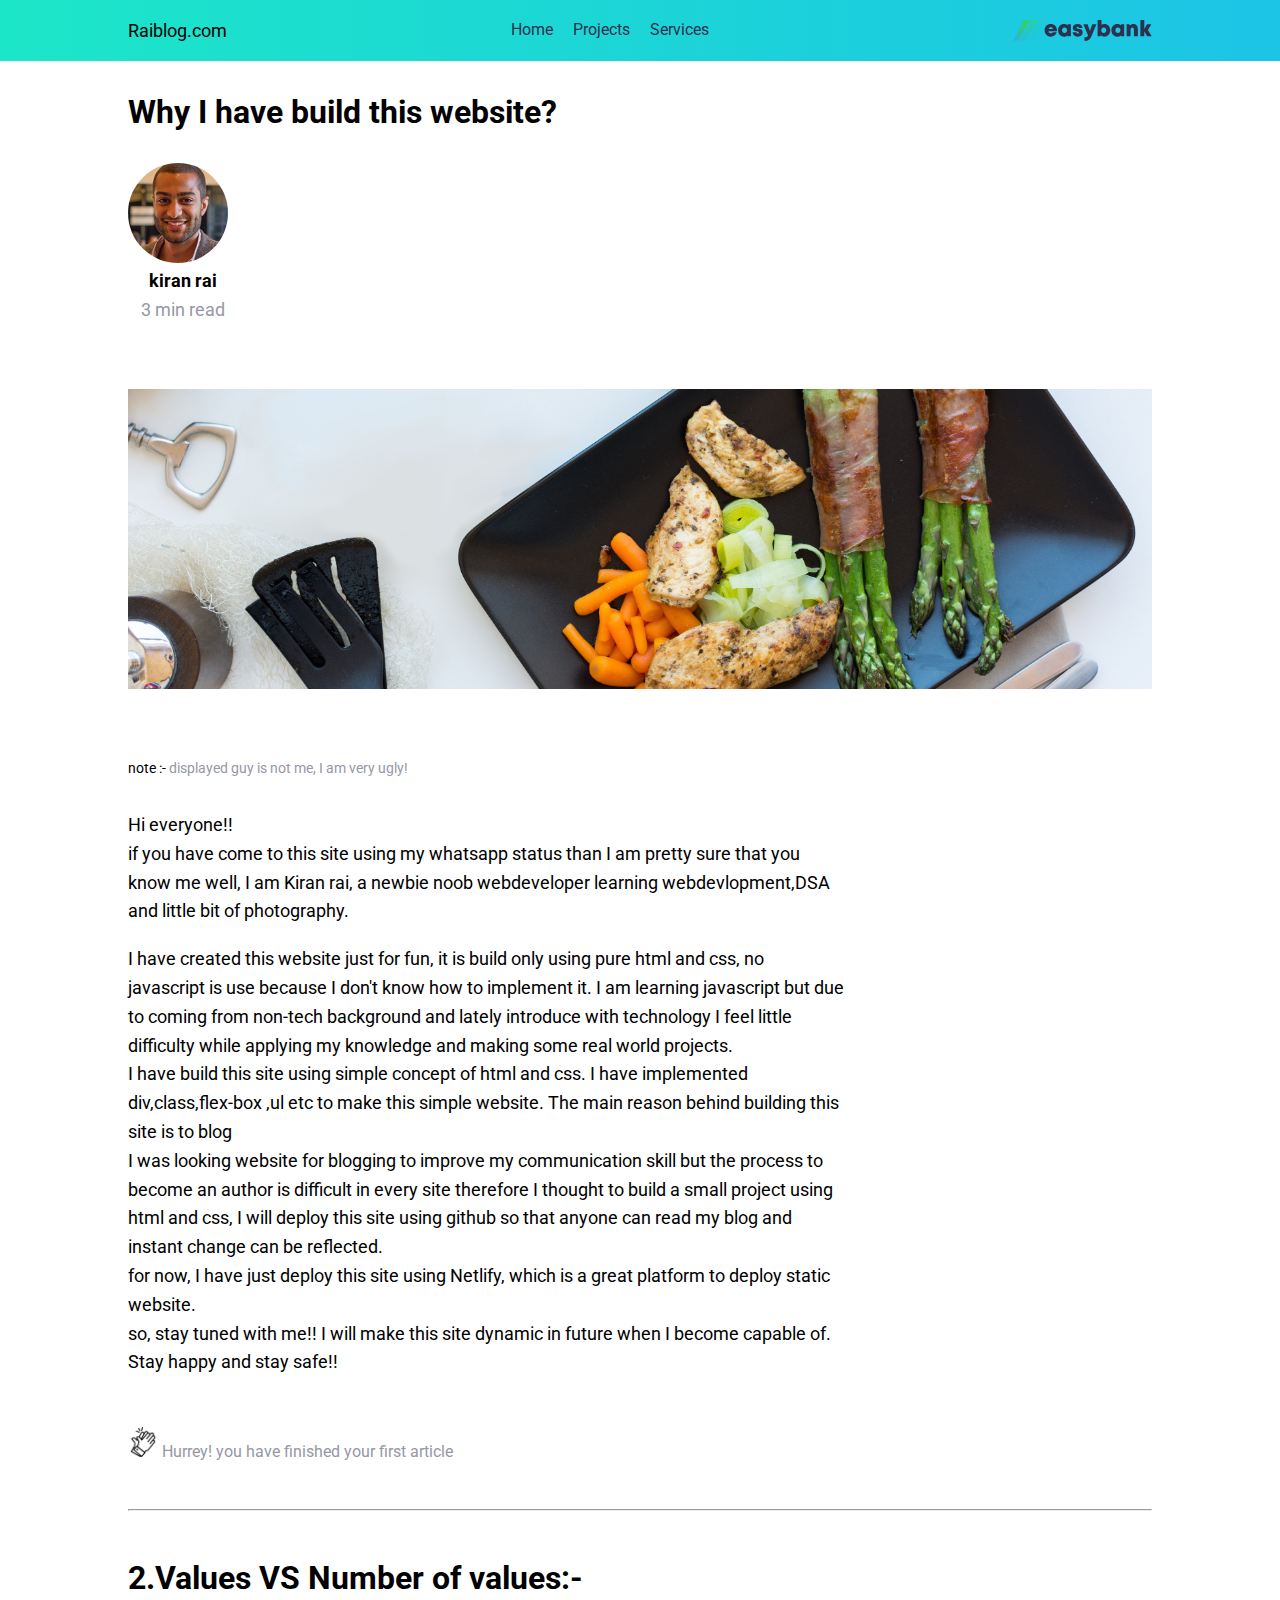
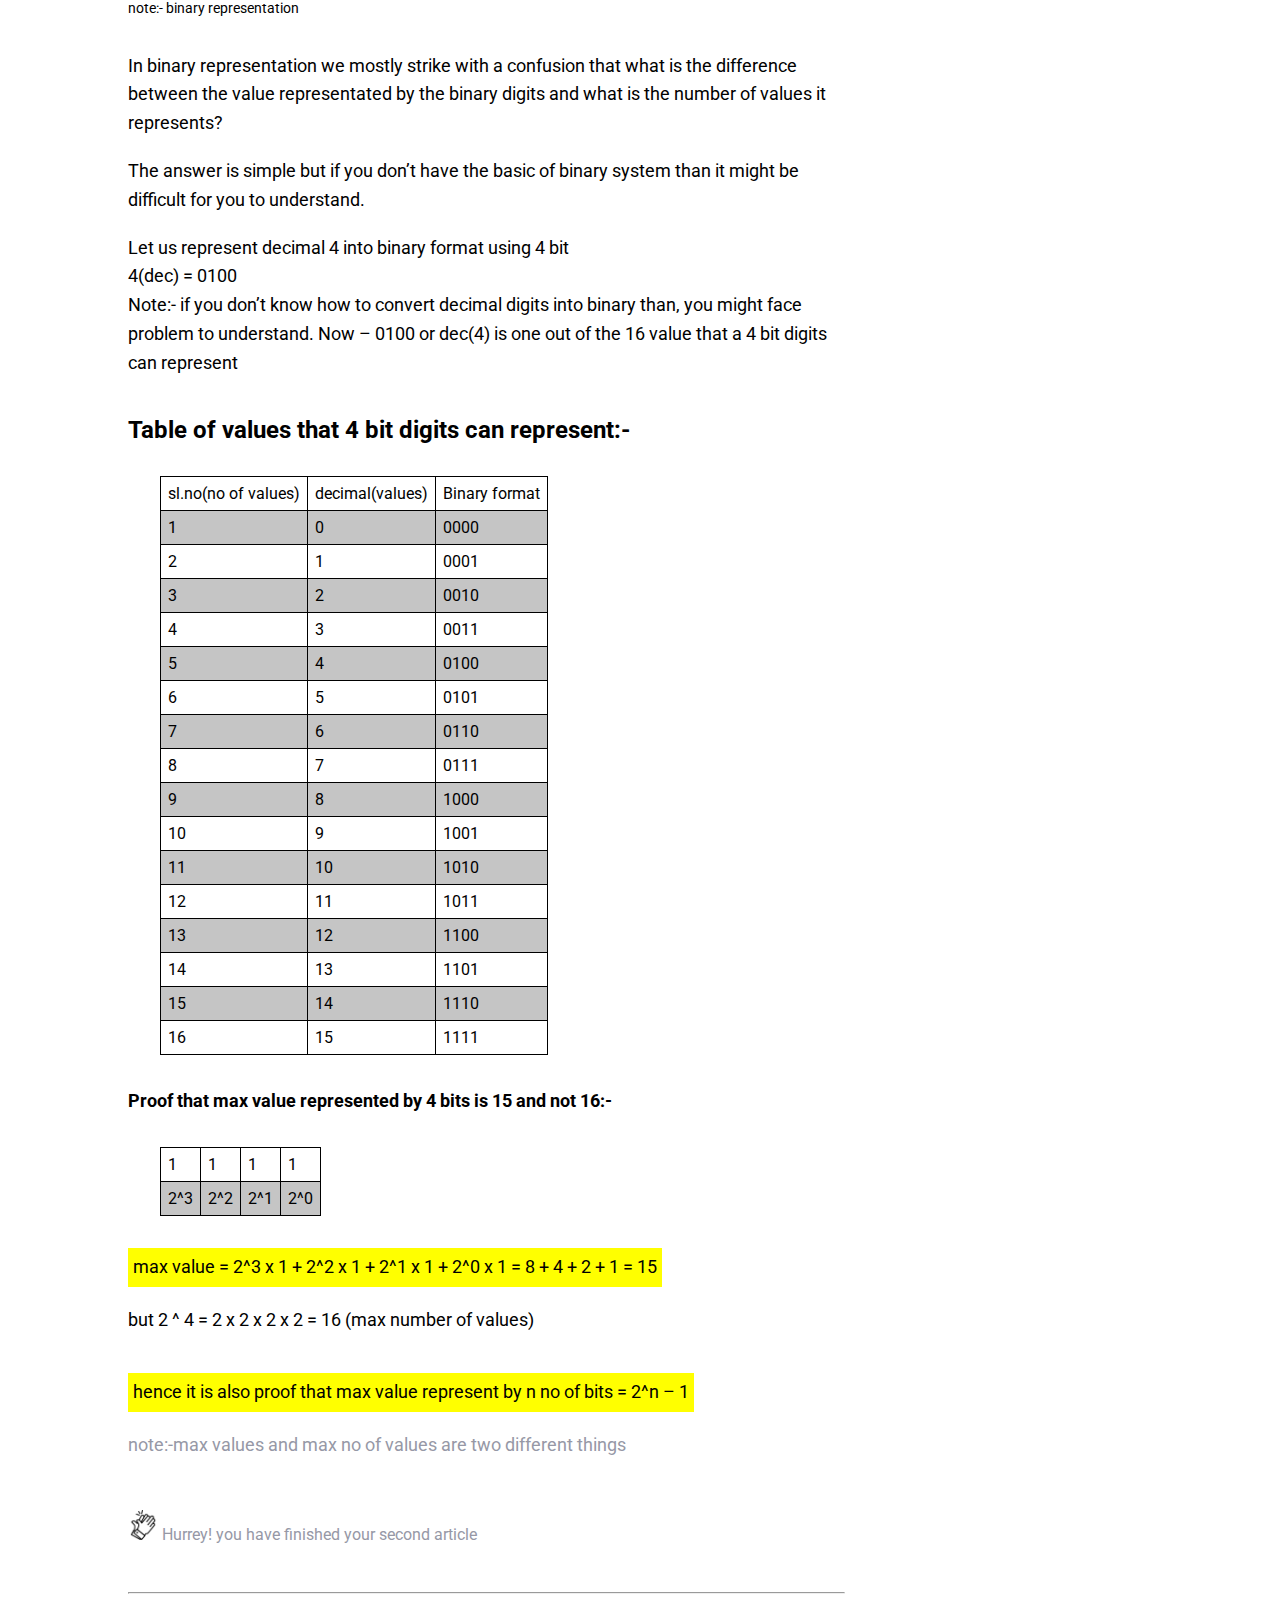
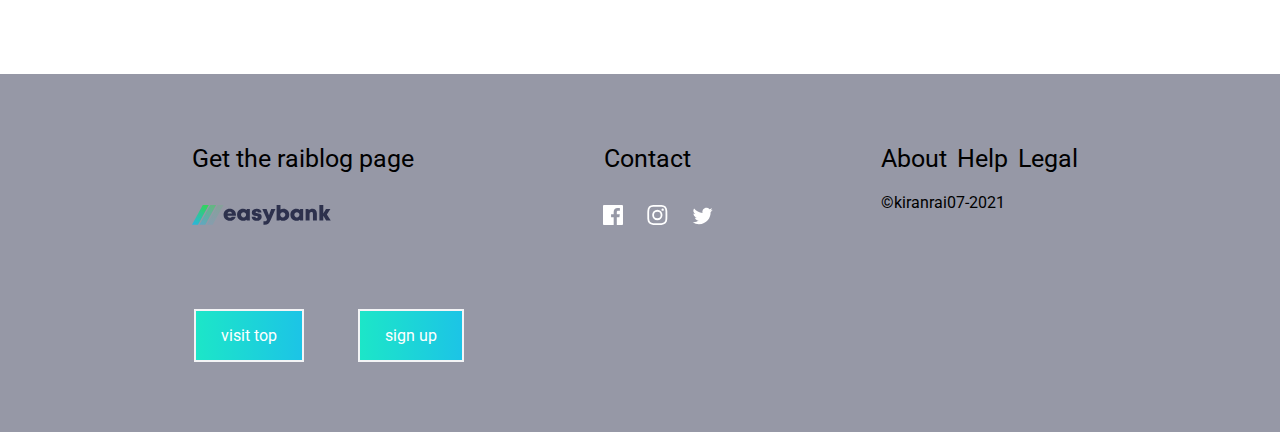
==== index.html @ 770dadee "html css file for raiblog.com is added" ====
<!DOCTYPE html>
<html lang="en">
    <head>
        <title>raiblog.com</title>
        <meta charset="utf-8">
        <meta name="viewport" content="width=device-width,initial-scale=1.0">
        <link rel="stylesheet" type="text/css" href="index.css">
        <link rel="preconnect" href="https://fonts.gstatic.com">
<link href="https://fonts.googleapis.com/css2?family=Roboto:wght@300;400;700&display=swap" rel="stylesheet">
    </head>
        
    
    <body>
       <nav class="nav-bar">
          <div class="nav-box">
           <p>Raiblog.com</p>
           <ul>
               <li><a href="#">Home</a></li>
               <li><a href="#">Projects</a></li>
               <li><a href="#">Services</a></li>
           </ul>
           <img src="images/logo.svg">
           </div>
       </nav>
        <div class="container">
         <p id="top"></p>
          <h1 >Why I have build this website?</h1>
          <h1></h1>
          <img src="images/customer-1.jpg" id="author">
          <p class="title"><b>kiran rai</b><br> <span>3 min read</span></p>
           
            <img src="images/hero.jpg" class="header-image">
            <div class="text-box">
              <p>note :- <span >displayed guy is not me, I am very ugly!</span></p>
               <p>Hi everyone!!<br>if you have come to this site using my whatsapp status than I am pretty sure that you know me well, I am Kiran rai, a newbie noob webdeveloper learning webdevlopment,DSA and little bit of photography.</p>
               <br>
               <p>
                   I have created this website just for fun, it is build only using pure html and css, no javascript is use because I don't know how to implement it. I am learning javascript but due to coming from non-tech background and lately introduce with technology I feel little difficulty while applying my knowledge and making some real world projects.
               </p>
               <p>I have build this site using simple concept of html and css. I have implemented div,class,flex-box ,ul etc to make this simple website. The main reason behind building this site is to blog</p>
               <p>I was looking website for blogging to improve my communication skill but the process to become an author is difficult in every site therefore I thought to build a small project using html and css, I will deploy this site using github so that anyone can read my blog and instant change can be reflected.</p>
               <p>for now, I have just deploy this site using Netlify, which is a great platform to deploy static website.</p>
               <p>so, stay tuned with me!! I will make this site dynamic in future when I become capable of.</p>
               <p>Stay happy and stay safe!!</p>
               
                <div class="applause">             
               <img src="images/clap.png" class="cheers">
               <span>Hurrey! you have finished your first article</span>
                </div> 
            </div>
            <hr>
            <h1>2.Values VS Number of values:-</h1>
            
            <div class="text-box">
               <p>note:- binary representation</p>
                <p>In binary representation we mostly strike with a confusion that what is the difference between the value representated by the binary digits and what is the number of values it represents?</p><br>
                <p> The answer is simple but if you don’t have the basic of binary system than it might be difficult for you to understand.</p><br>
                <p>
                    Let us represent decimal 4 into binary format using 4 bit<br>
4(dec) = 0100 <br>
Note:- if you don’t know how to  convert decimal digits into binary than, you might face problem to understand.
Now – 0100  or dec(4) is one out of the 16 value that a 4 bit digits can represent

                </p><br><br>
                <h2>Table of values that 4 bit digits can represent:-</h2>
                <table>
                    <tr><td>sl.no(no of values)</td><td>decimal(values)</td><td>Binary format</td></tr>
                    <tr><td>1</td><td>0</td><td>0000</td></tr>
                    <tr><td>2</td><td>1</td><td>0001</td></tr>
                    <tr><td>3</td><td>2</td><td>0010</td></tr>
                    <tr><td>4</td><td>3</td><td>0011</td></tr>
                    <tr><td>5</td><td>4</td><td>0100</td></tr>
                    <tr><td>6</td><td>5</td><td>0101</td></tr>
                    <tr><td>7</td><td>6</td><td>0110</td></tr>
                    <tr><td>8</td><td>7</td><td>0111</td></tr>
                    <tr><td>9</td><td>8</td><td>1000</td></tr>
                    <tr><td>10</td><td>9</td><td>1001</td></tr>
                    <tr><td>11</td><td>10</td><td>1010</td></tr>
                    <tr><td>12</td><td>11</td><td>1011</td></tr>
                    <tr><td>13</td><td>12</td><td>1100</td></tr>
                    <tr><td>14</td><td>13</td><td>1101</td></tr>
                    <tr><td>15</td><td>14</td><td>1110</td></tr>
                    <tr><td>16</td><td>15</td><td>1111</td></tr>
                </table>
                <p><b>Proof that max value represented by 4 bits is 15 and not 16:-</b></p>
                <table>
                    <tr><td>1</td><td>1</td><td>1</td><td>1</td></tr>
                    <tr><td>2^3</td><td>2^2</td><td>2^1</td><td>2^0</td></tr>
                </table>
                <p style="background:yellow;display:inline-block;padding:5px;">max value = 2^3 x 1 + 2^2 x 1 + 2^1 x 1 + 2^0 x 1 = 8 + 4 + 2 + 1 = 15</p><br><br>
                <p>but 2 ^ 4 = 2 x 2 x 2 x 2 = 16 (max number of values)</p><br><br>
                <p style="background:yellow;display:inline-block;padding:5px;">hence it is also proof that max value represent by n no of bits 
= 2^n – 1
</p> <br><br>
           <p><span>note:-max values and max no of values are two different things</span></p>
           
            <div class="applause">             
               <img src="images/clap.png" class="cheers">
               <span>Hurrey! you have finished your second article</span>
               <hr>
                </div> 
           
            </div>
       
        </div>
        <footer>
            <div class="content">
                <div class="contact">
                   
                    <p>Get the raiblog page</p>
                     <img src="images/logo.svg">
                </div>
                <div class="contact social">
                    <p>Contact</p>
                    <a href="#"><img src="images/icon-facebook.svg"></a>
                   <a href="#"> <img src="images/icon-instagram.svg"></a>
                    <a href="#"><img src ="images/icon-twitter.svg"></a>
                </div>
                <div>
                <ul>
                    <li>About</li>
                    <li>Help</li>
                    <li>Legal</li>
                </ul>
                <p id="copyright">&copy;kiranrai07-2021</p>
                </div>
            </div>
            <div class="link">
               <button class="btn"><a href="#top">visit top</a></button>
                <button class="btn hide">sign up</button>
            </div>
        </footer>
    </body>
</html>
---- index.css ----
:root{
    
--dark-blue: hsl(233, 26%, 24%);
--lime-green: hsl(136, 65%, 51%);
--bright-cyan: hsl(192, 70%, 51%);
--grayish-blue: hsl(233, 8%, 62%);
--light-grayish-blue: hsl(220, 16%, 96%);
--very-light-gray: hsl(0, 0%, 98%);
--white: hsl(0, 0%, 100%);


}
.container{
    width:80%;
    
    margin:0 auto;
    
}
*{
    font-family:'roboto',sans-serif;
    margin:0;
    padding:0;
    -webkit-font-smoothing: antialiased;
}
body p{
    font-size:18px;
}
.container p{
    line-height:1.6em;
}
.nav-bar{
    position:sticky;
    top:0;
    background:linear-gradient(to right,#1ce6c8,#1cc4e6);
}

.nav-box{
    display:flex;
    justify-content:space-between;
    width:80%;
    margin:0 auto;
    padding:20px 0;
    margin-bottom:2rem;
    
}
.nav-bar ul{
    list-style-type:none;
    display:flex;
    
}
.nav-bar ul li{
    margin-right:20px;
    position:relative;
}
.nav-bar ul li::before{
    content:" ";
    position:absolute;
    width:0px;
    height:3px;
    
    bottom:-20px;
    transition:all .3s ease;
    
}
/* problem for the before content */
.nav-bar ul li:hover::before{
    width:100%;
    background:black;
    
}
.nav-bar ul li a{
    text-decoration:none;
    display:block;
    color:var(--dark-blue);
    
    
}
.title{
    /*display:inline-block;
    text-align:center;*/
    /*border:1px solid black;*/
    text-align:center;
    padding-top:5px;
    width:110px;
}

.container img{
   width:100%;
    height:300px;
    object-fit: cover;
}


.container span{
    color:var(--grayish-blue);
}
#author{
    width:100px;
    height:auto;
    border-radius:50%;
    margin-bottom:-5px;
    margin-top:2rem;
}
.header-image{
    margin:4rem 0;
}
.text-box{
    width:70%;
    margin:0;
}
.container .text-box p:first-child{
    margin-bottom:2rem;
    font-size:14px;
}
/* take care about the margin in the text box */
.container{
    margin-bottom:80px;
}
img.cheers{
    width:30px;
    height:30px;
    object-fit:cover;
    margin-top:50px;

}

hr{
    margin:3rem 0;
}
.text-box table{
    border:1px solid black;
    border-collapse: collapse;
    margin:2rem;
}
 .text-box table tr:nth-child(even){
    background:rgba(110,110,110,0.4);
}
.text-box table td{
    border-collapse: collapse;
    border:1px solid black;
    padding:7px;
}


footer{
    background:var(--grayish-blue);
    padding:70px 0;
}
footer .content{
    display:flex;
    width:70%;
    margin:0 auto;
    justify-content:space-between;
    
    
}
footer .content ul{
    display:flex;
    list-style-type:none;
    margin:0;
    }
footer .content ul li{
    margin-right:10px;
}
footer .content .contact p{
    margin-bottom:2rem;
    }
footer .content .social img{
margin-left:20px;
}
footer .content .social{
    text-align:center;
}
footer p{
    font-size:25px;
}
footer ul li{
    font-size:25px;
}
footer .link{
    display:flex;
    display:inline-block;
    align-items:center;
    
    /*border:1px solid black;*/
    margin-left:9rem;
    margin-top:5rem;
    
    
}
.link button{
    padding:15px 25px;
    margin-left:50px;
    font-size:16px;
    /*border-radius:30px;*/
    border:none;
    color:var(--white);
    background:linear-gradient(to right,#1ce6c8,#1cc4e6);
    transition:all .3s ease;
    /*outline:1px solid black;*/
    border:2px solid var(--light-grayish-blue);
}
.link button:hover{
    background:linear-gradient(to right,#1cc4e6,#1ce6c8);
    cursor:pointer;
    border-color:black;
}
.link button a{
    text-decoration:none;
    color:var(--white);
    
}
#copyright{
    padding-top:20px;
    font-size:16px;
    
}
@media(max-width:700px){
    .nav-bar .nav-box ul{
        display:none;
    }
    .container h1{
        font-size:28px;
    }
    .title p{
        font-size:16px;
    }
    .title span{
        font-size:14px;
        line-height:-5px;
    }
    img.header-image{
        height:200px;
    }
    .text-box{
        width:80%;
        margin:0 auto;
        font-size:14px;
    }
    
    footer .content{
        flex-direction:column;
        justify-content:center;
        align-items:center;
    }
    footer .content div{
        margin-bottom:30px;
    }
    .contact img{
       margin-left:20px;
    }
    footer ul li{
        
        margin-left:15px;
    }
    footer p{
        font-size:20px;
    }
    
    .link{
        display:flex;
        justify-content:center;
        align-items:center;
    }
    #copyright{
        text-align:center;
    }
    .applause span{
        font-size:14px;
    }
    footer .link .hide{
        display:none;
        
    }
}
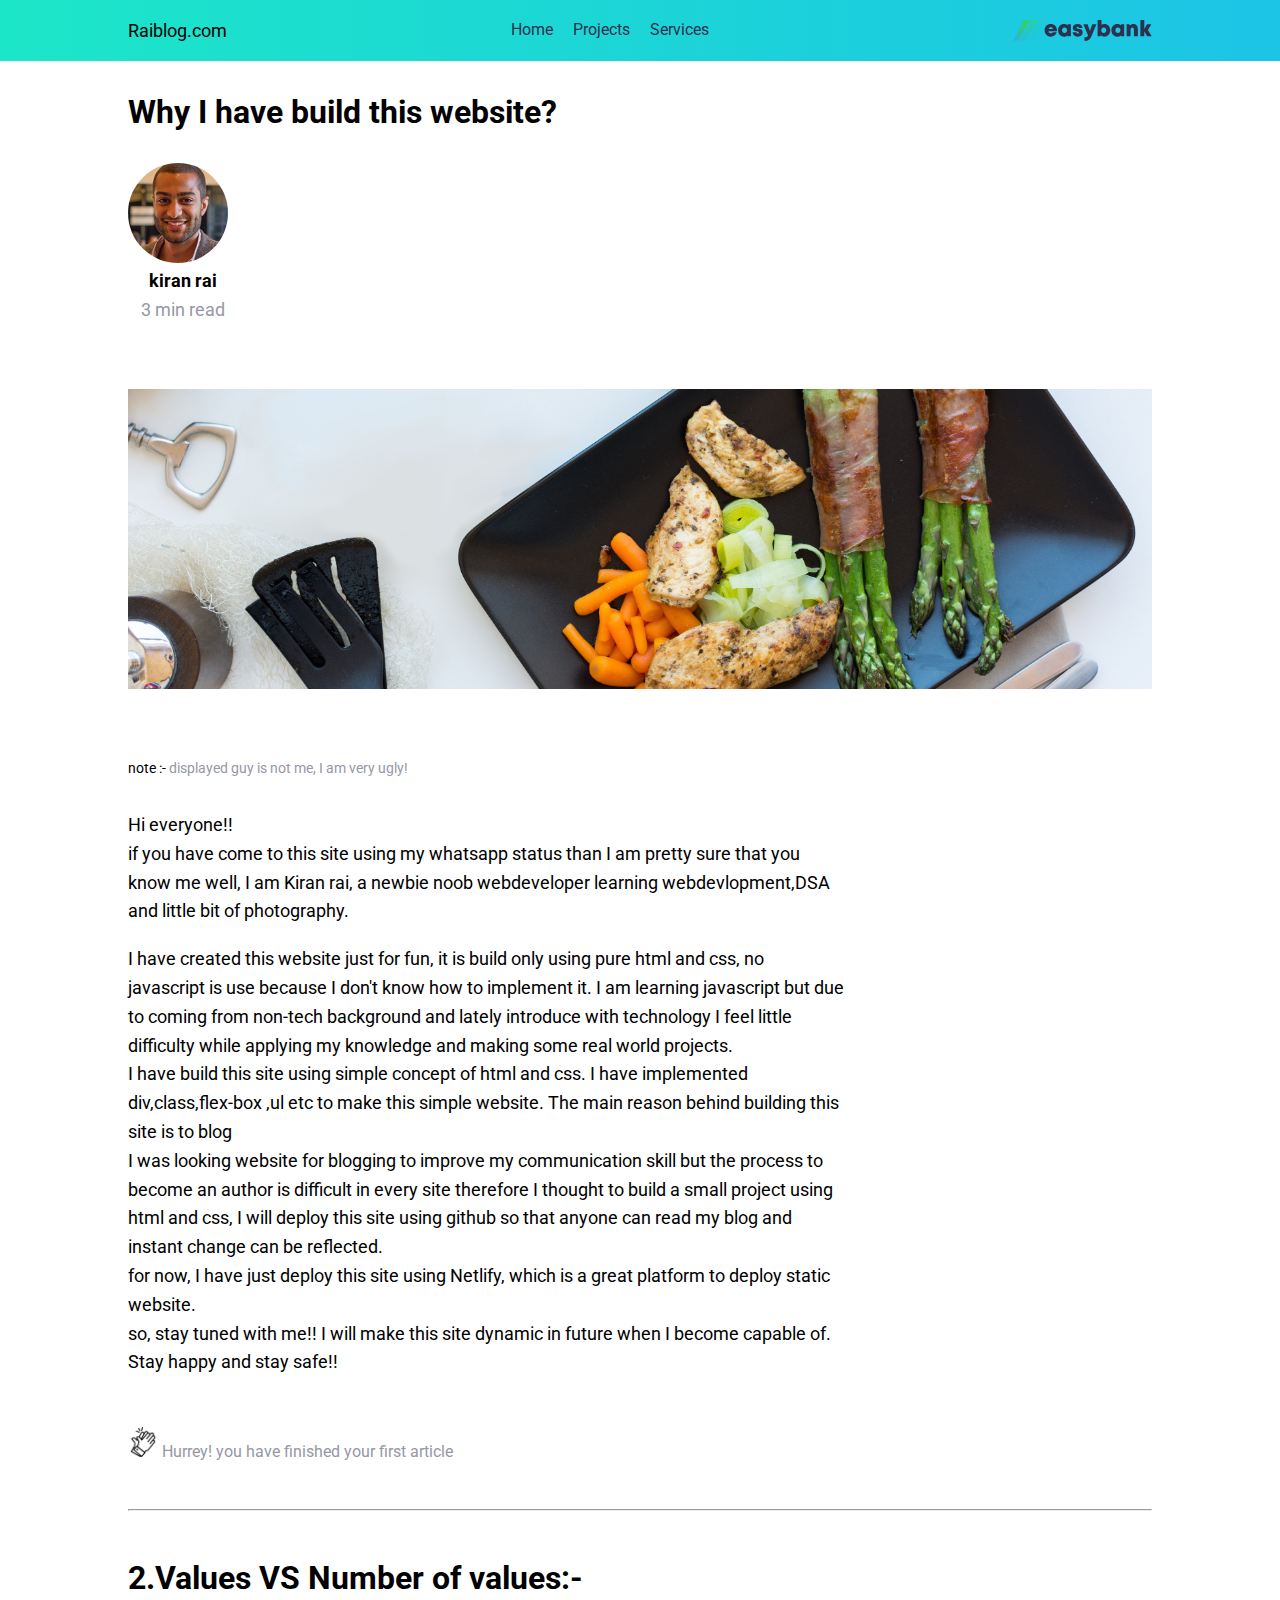
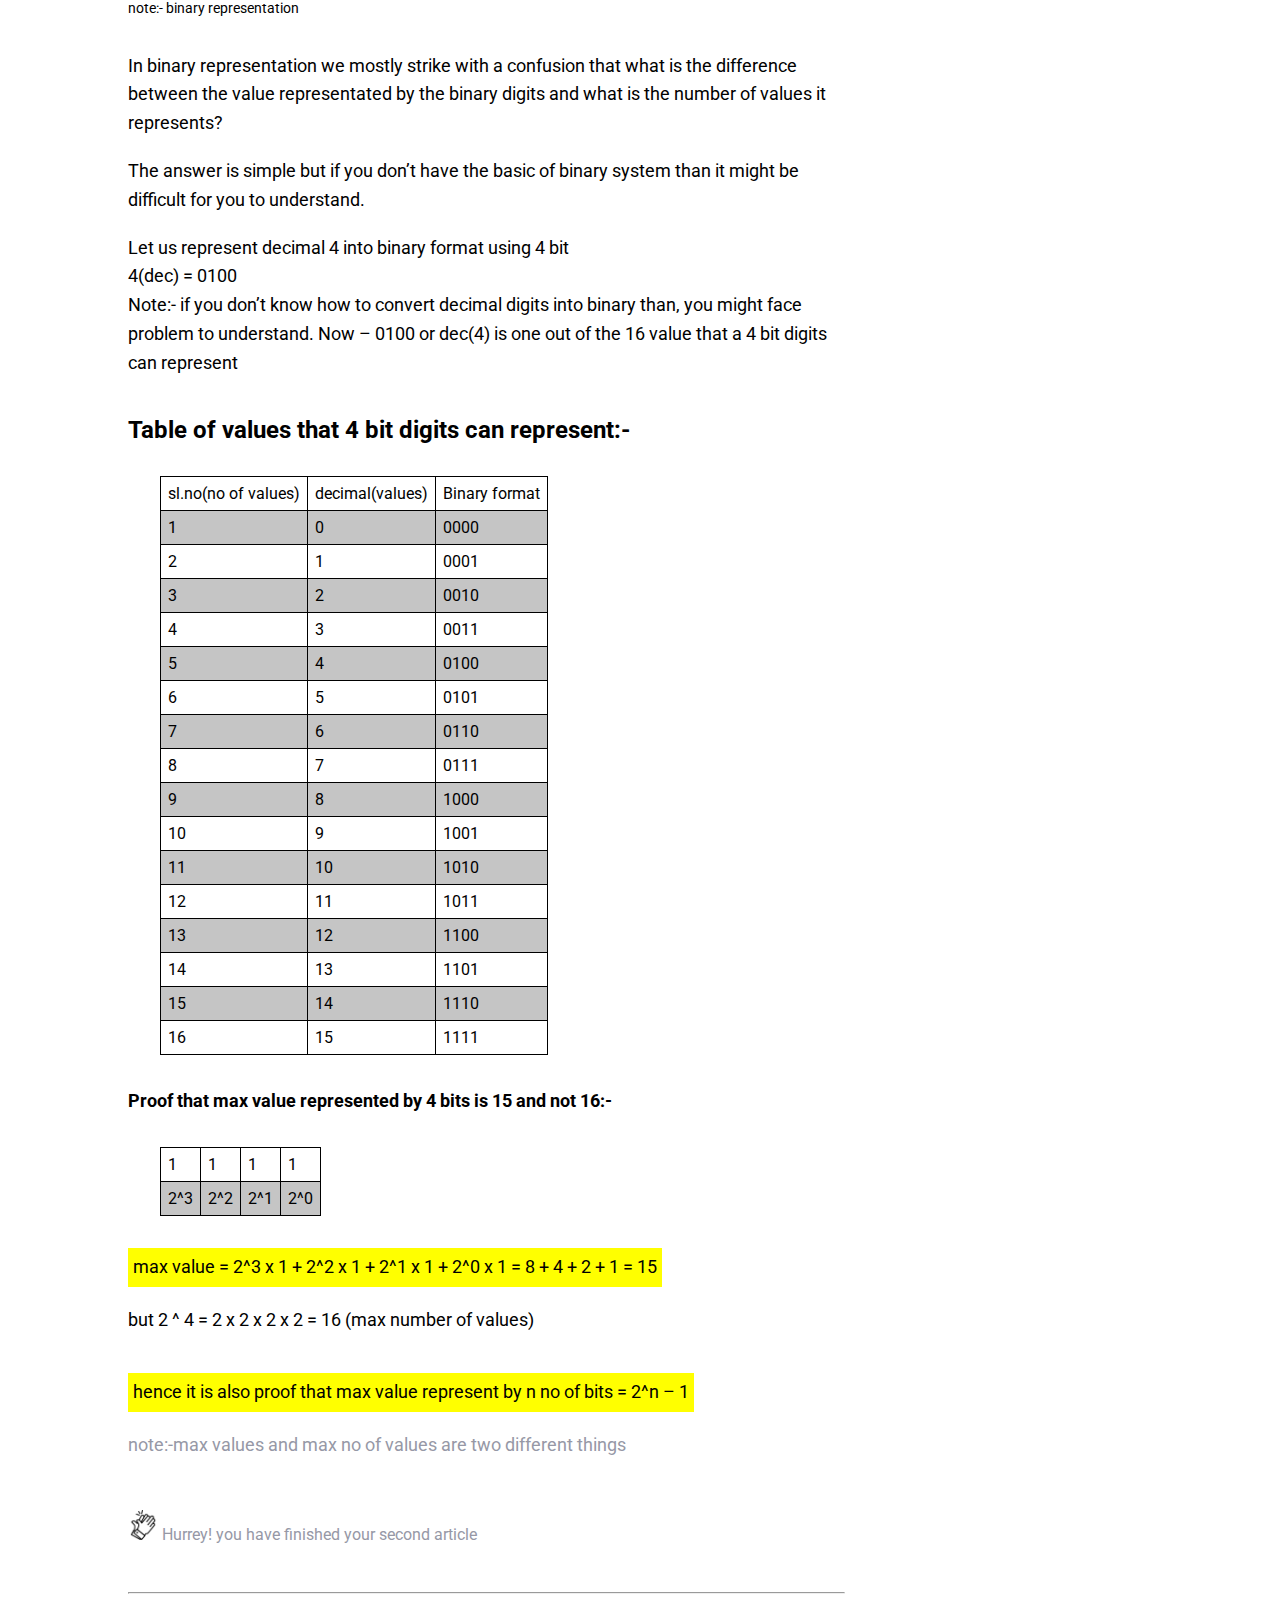
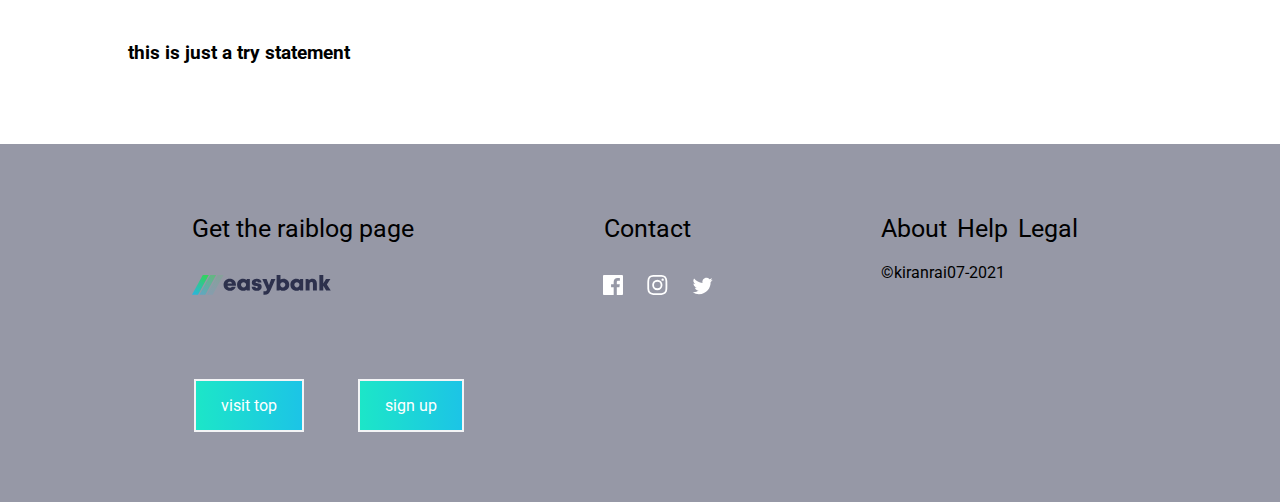
==== commit cd9eb01c: "index file is modified" ====
--- a/index.html
+++ b/index.html
@@ -99,6 +99,7 @@
                <span>Hurrey! you have finished your second article</span>
                <hr>
                 </div> 
+                <h3>this is just a try statement</h3>
            
             </div>
        
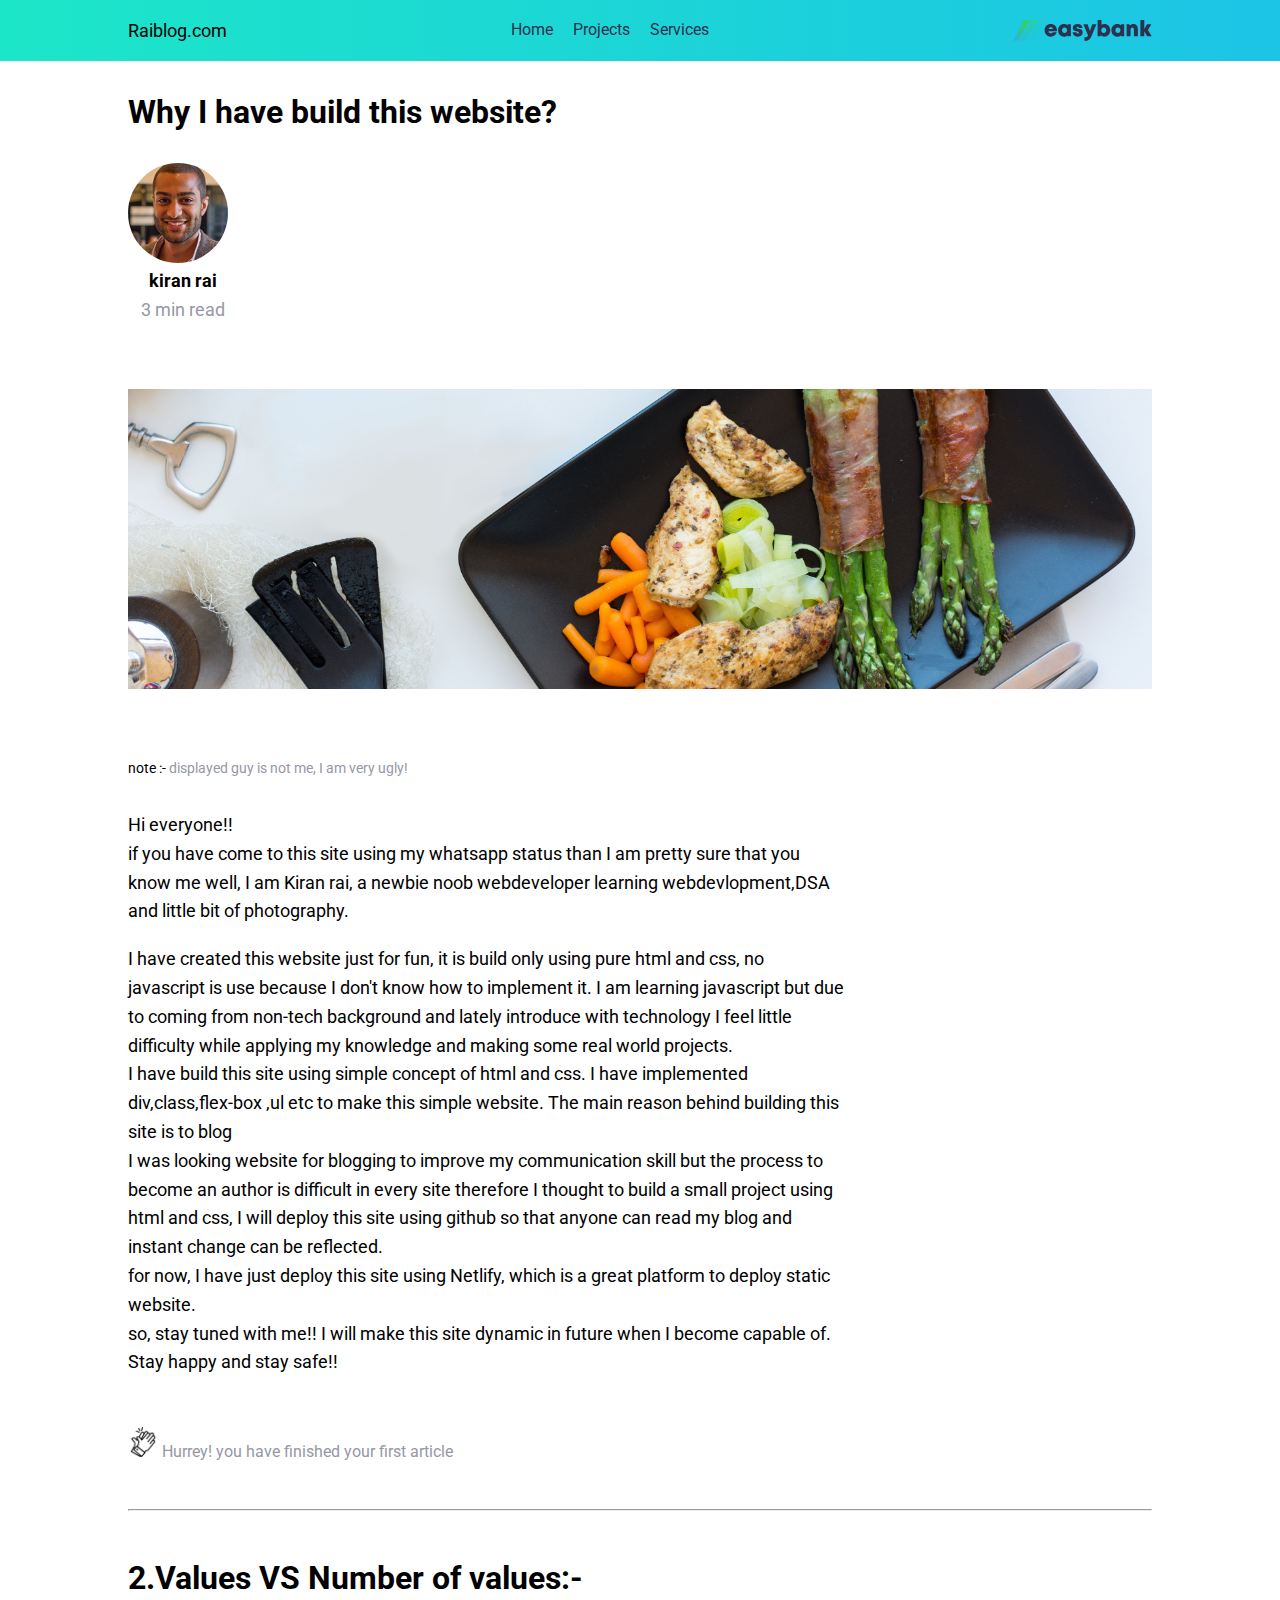
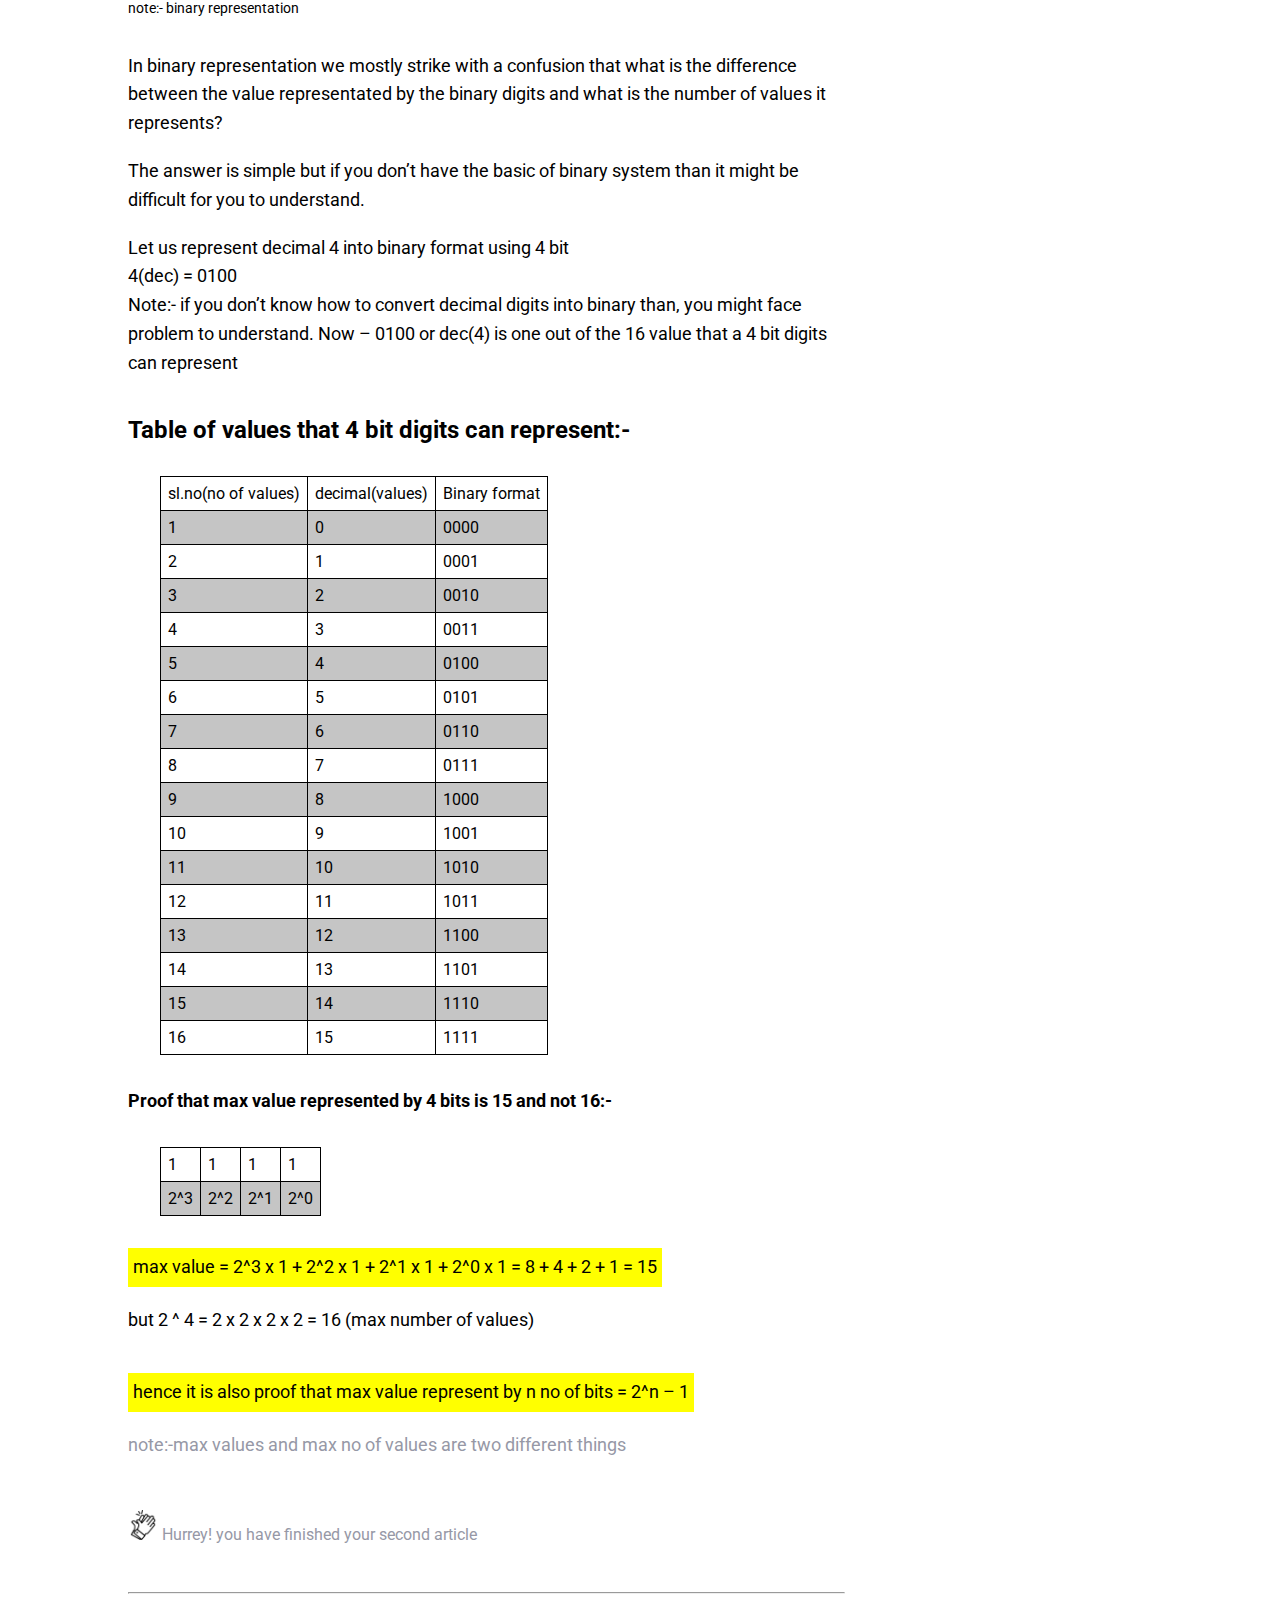
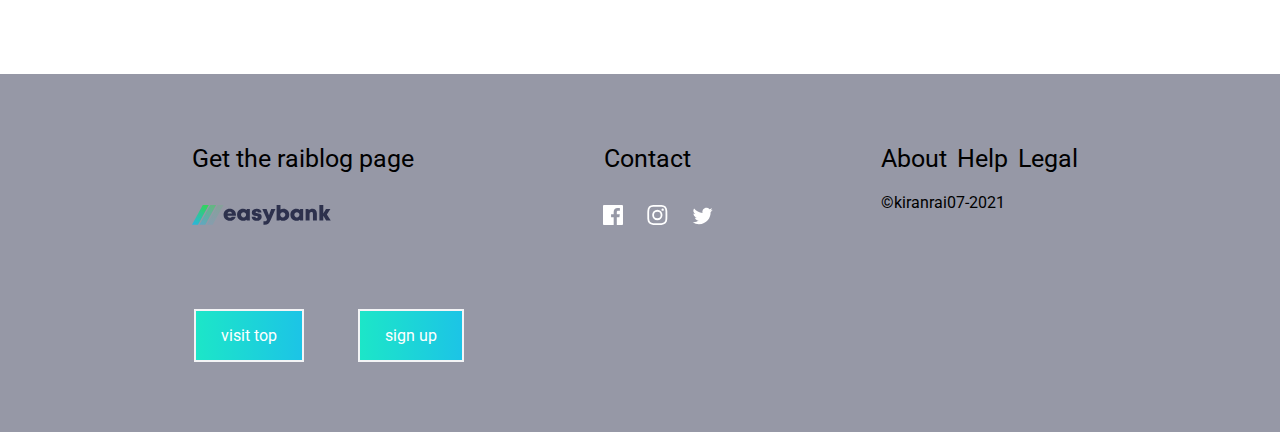
==== commit cc3f95bc: "the try statement is removed" ====
--- a/index.html
+++ b/index.html
@@ -99,7 +99,7 @@
                <span>Hurrey! you have finished your second article</span>
                <hr>
                 </div> 
-                <h3>this is just a try statement</h3>
+            
            
             </div>
        
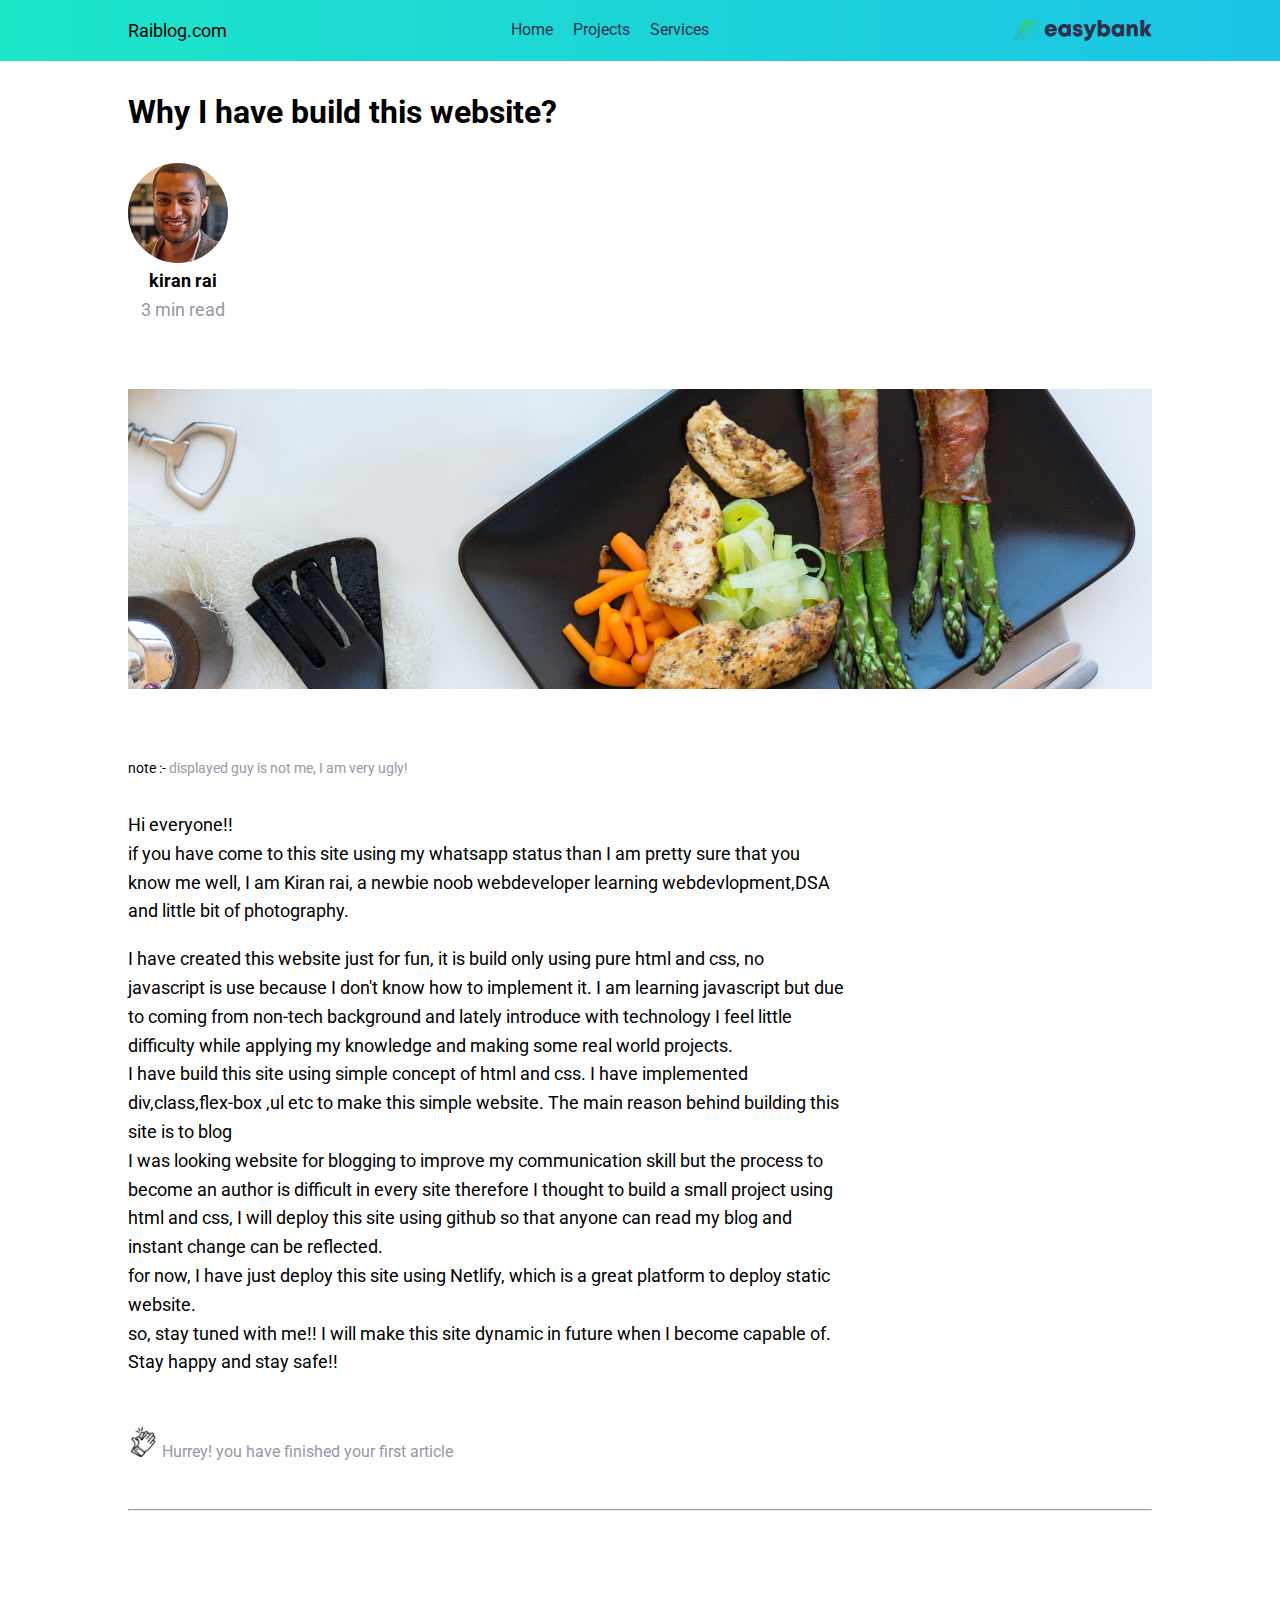
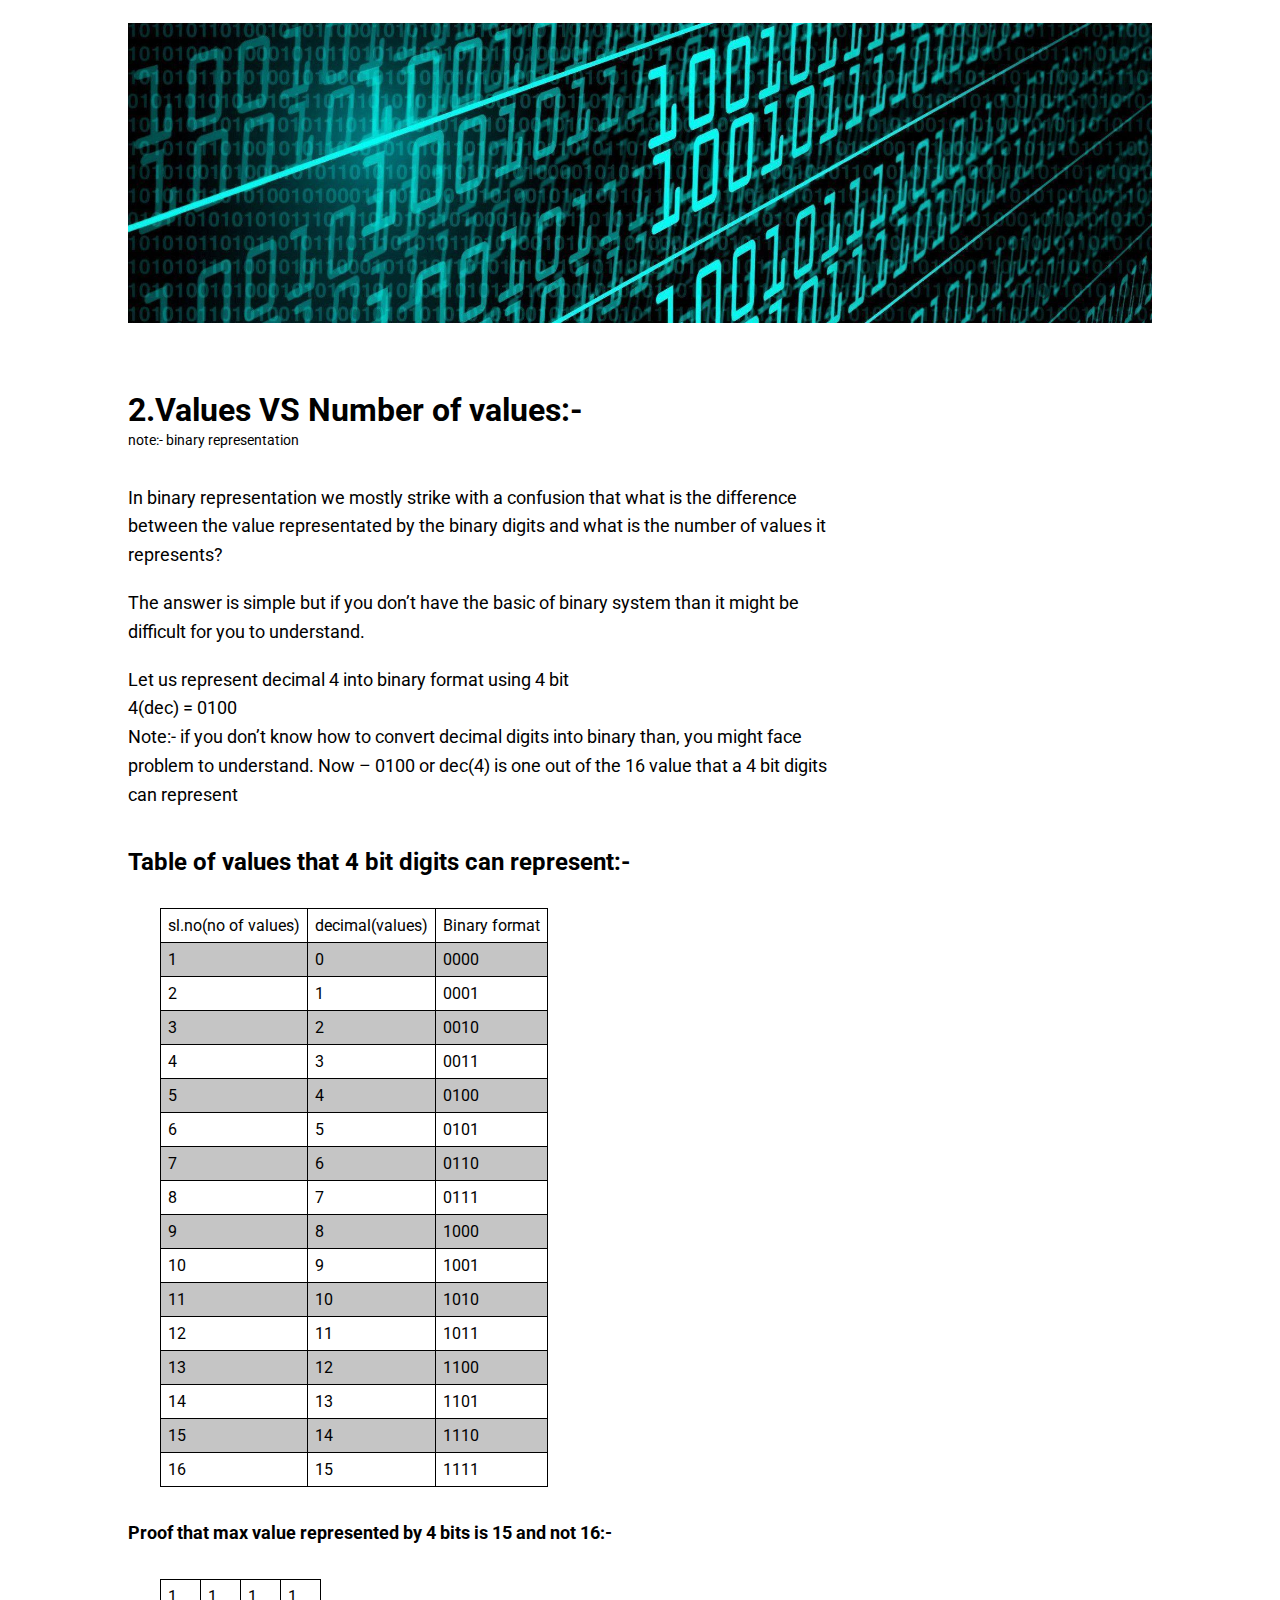
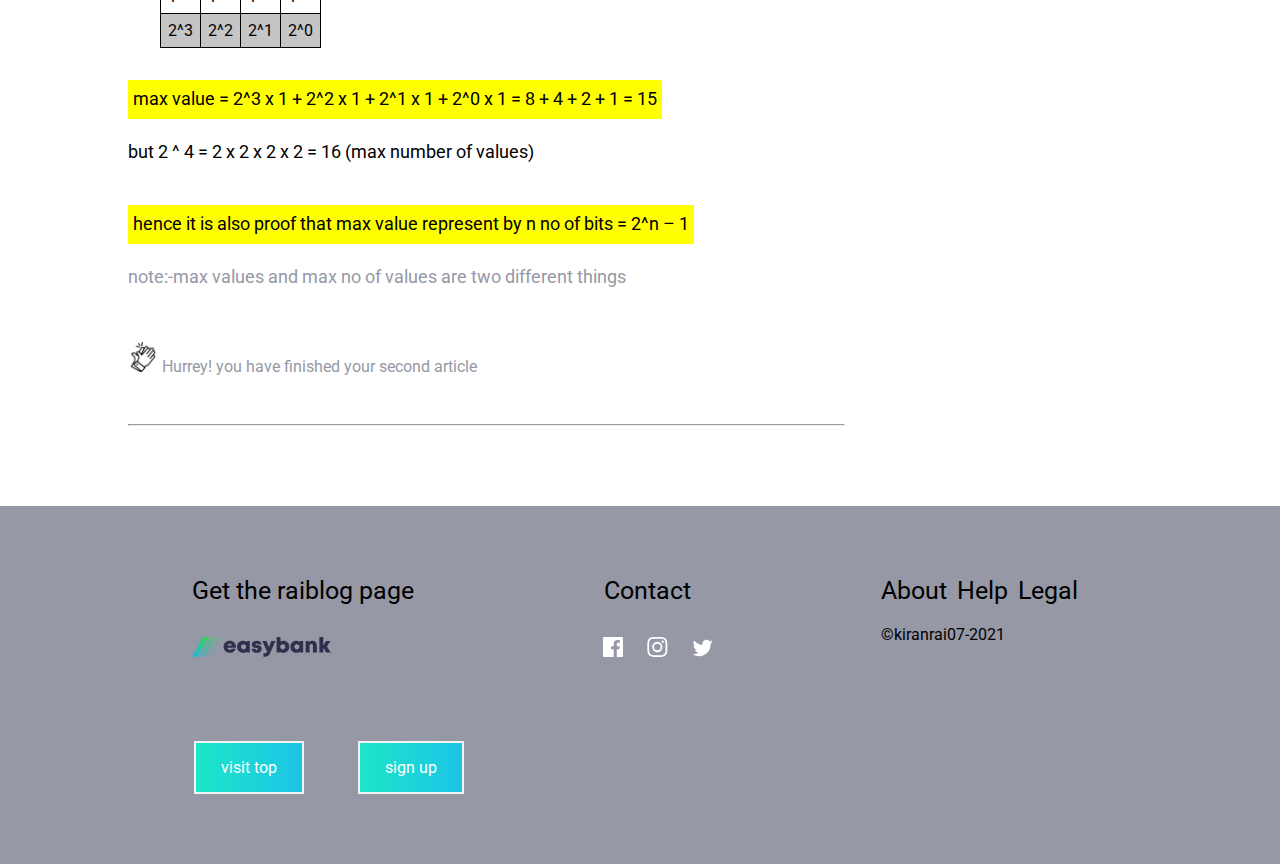
==== commit 51243885: "new image is added" ====
--- a/index.html
+++ b/index.html
@@ -49,6 +49,7 @@
                 </div> 
             </div>
             <hr>
+            <img src="images/binary.jpg" class="header-image">
             <h1>2.Values VS Number of values:-</h1>
             
             <div class="text-box">
--- a/index.css
+++ b/index.css
@@ -21,6 +21,9 @@
     margin:0;
     padding:0;
     -webkit-font-smoothing: antialiased;
+}
+html{
+    scroll-behavior: smooth;
 }
 body p{
     font-size:18px;
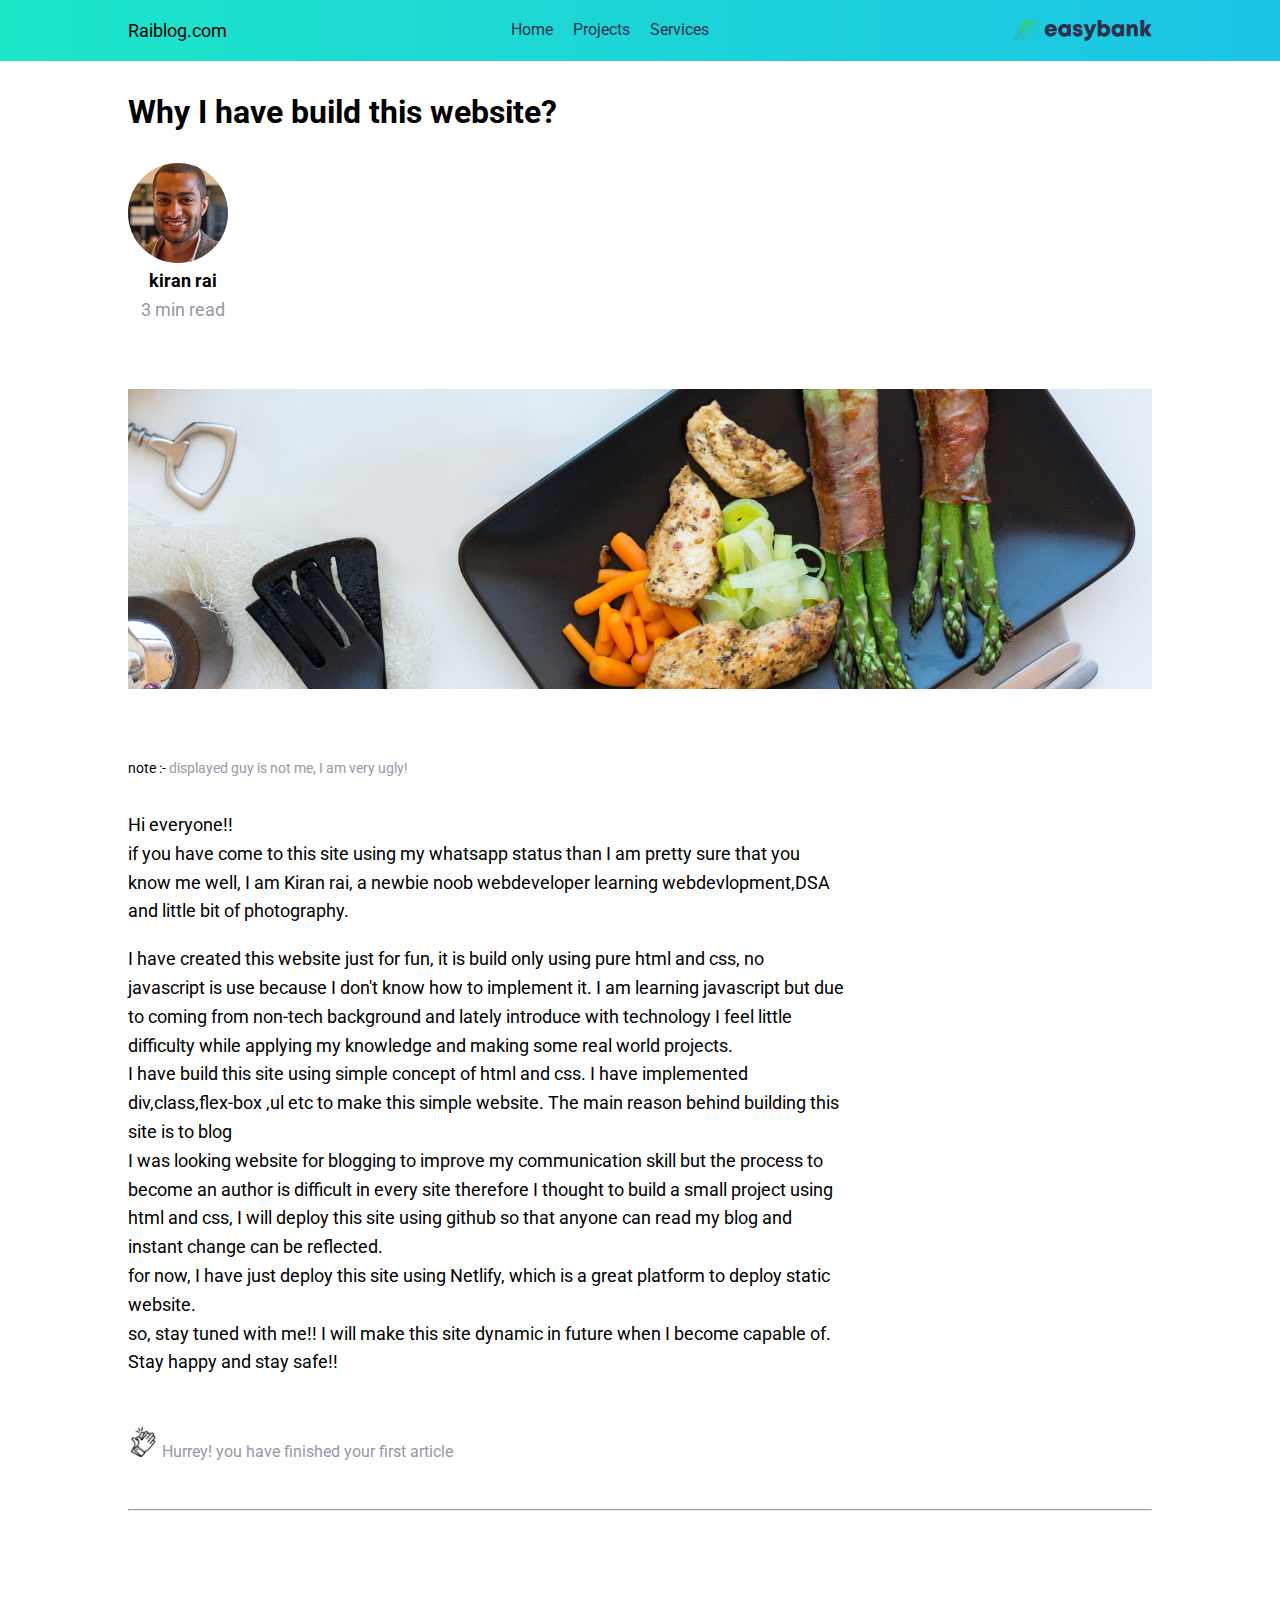
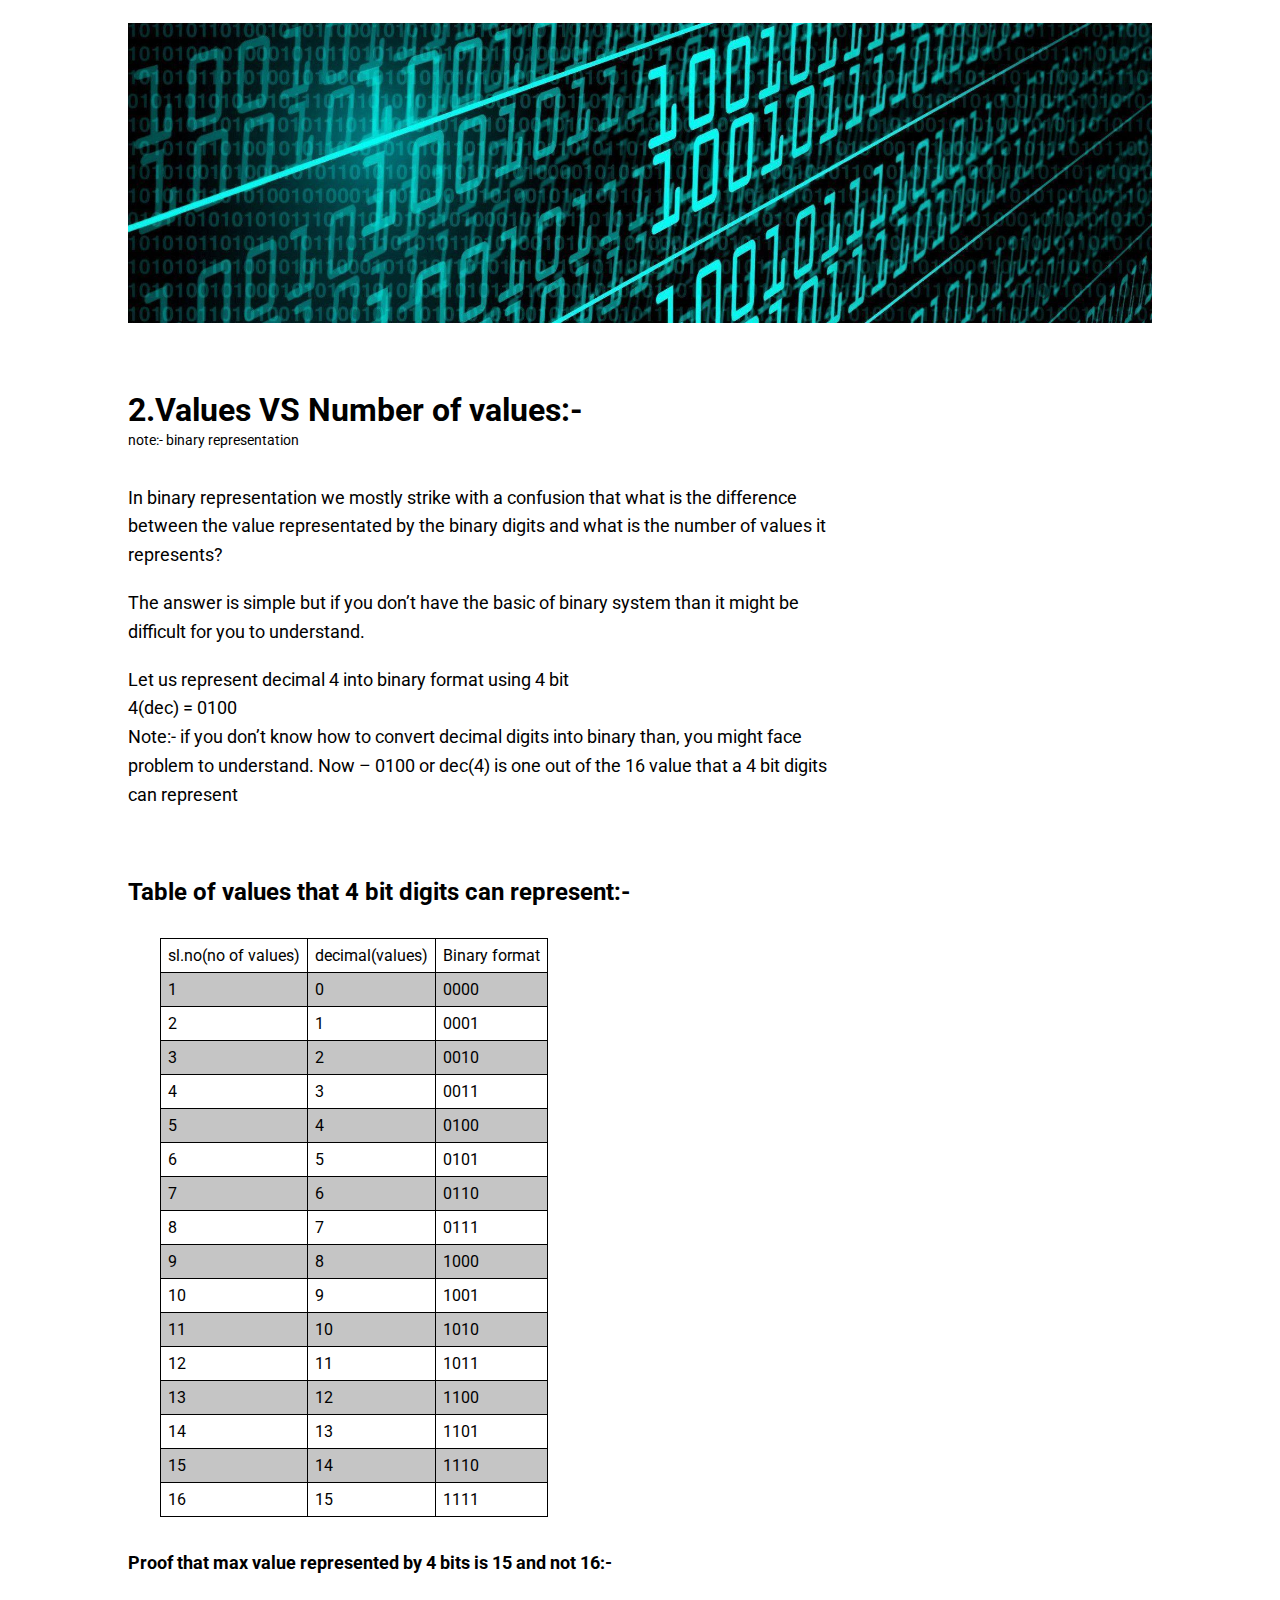
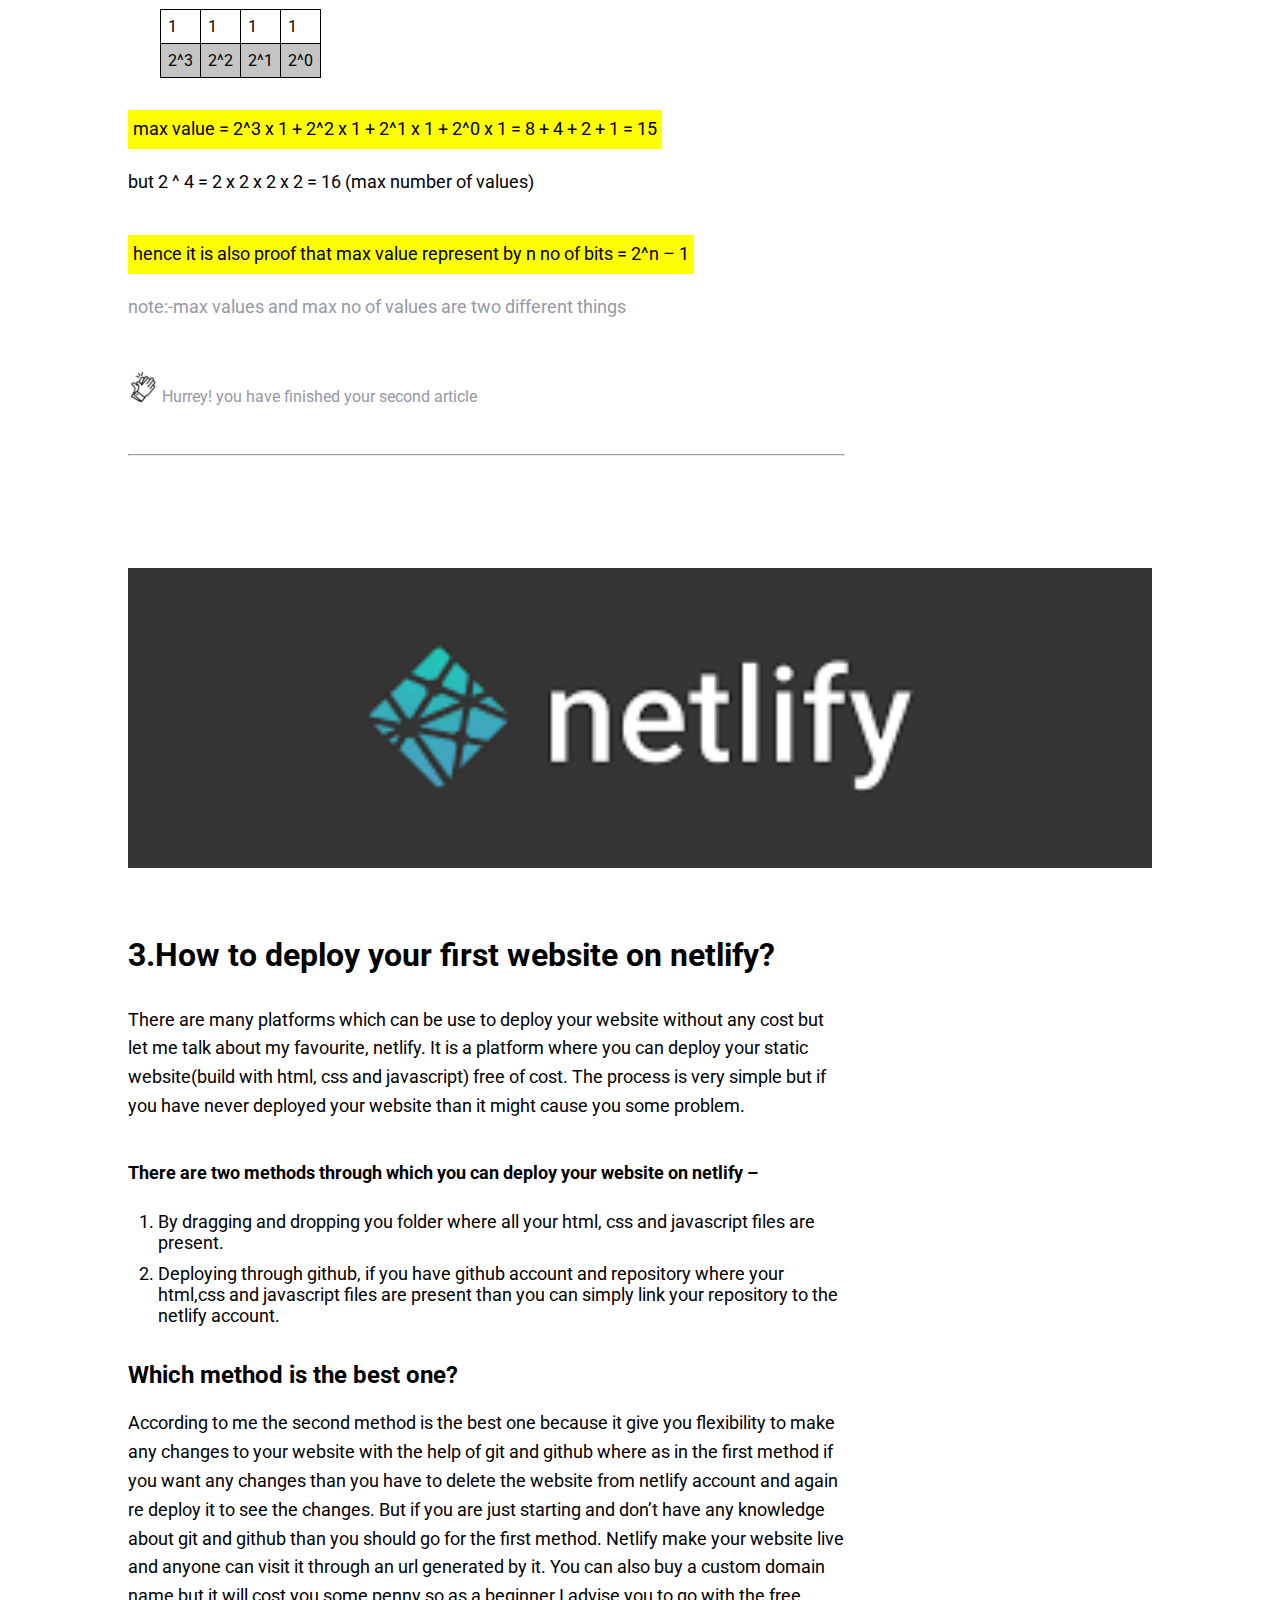
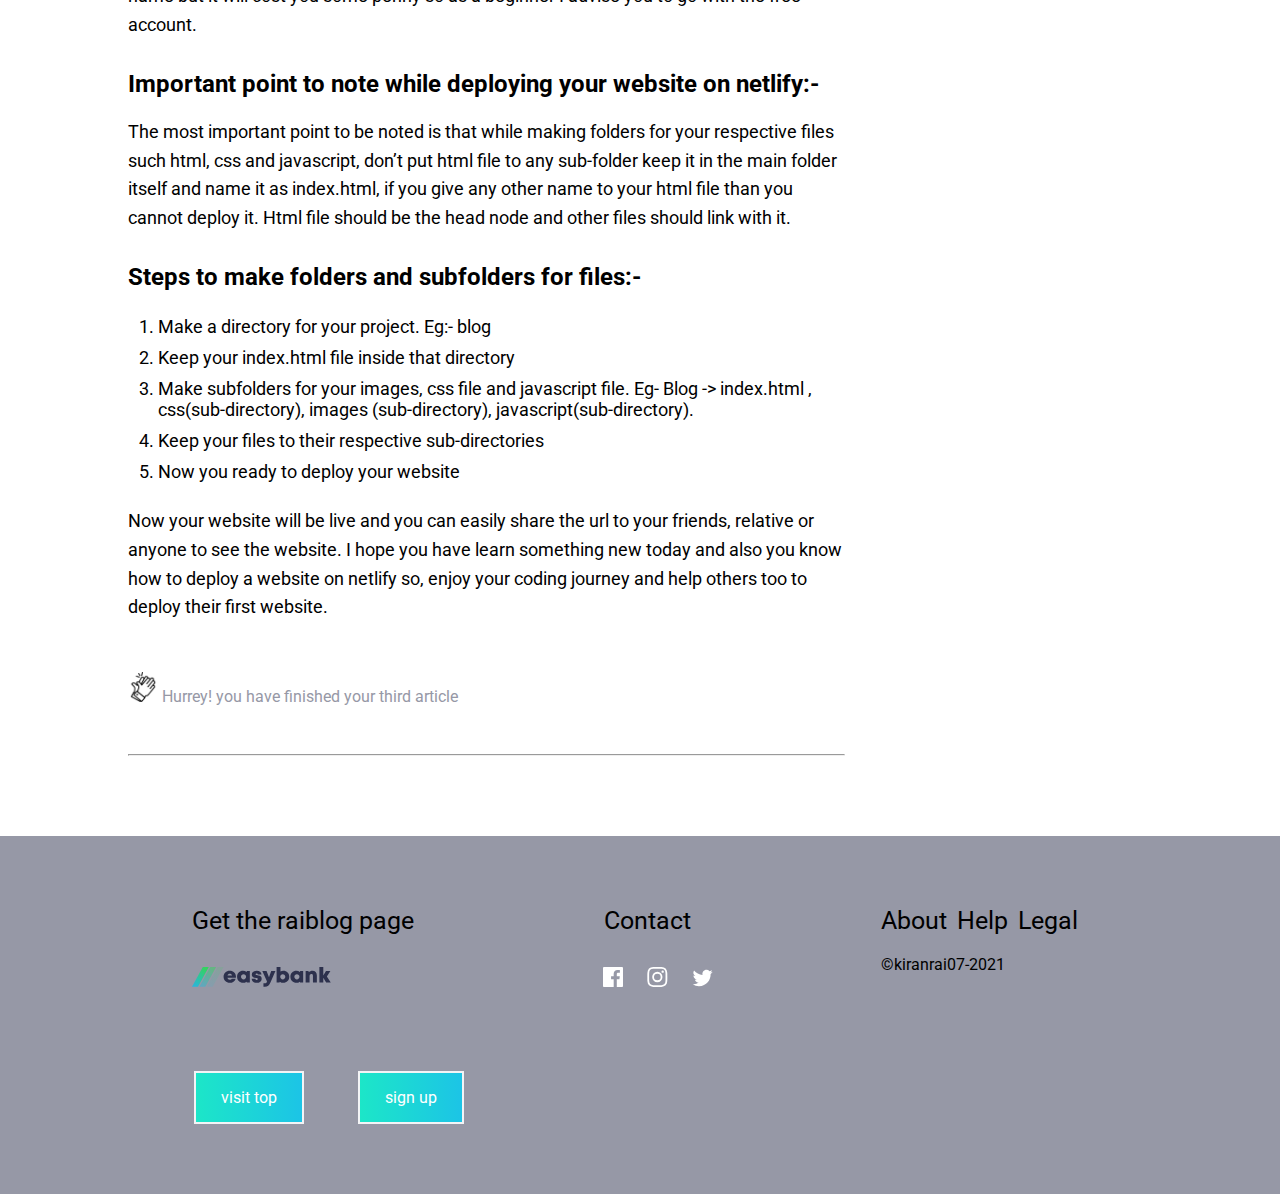
==== commit 843011c2: "new blog is added" ====
--- a/index.html
+++ b/index.html
@@ -103,6 +103,48 @@
             
            
             </div>
+             <img src="images/netlify.png" class="header-image">
+             <h1>3.How to deploy your first website on netlify?</h1>
+             <div class="text-box">
+                <p></p>
+                 <p>There are many platforms which can be use to deploy your website without any cost but let me talk about my favourite, netlify. It is a platform where you can deploy your static website(build with html, css and javascript) free of cost. The process is very simple but if you have never deployed your website than it might cause you some problem. </p><br><br>
+
+<p><b>There are two methods through which you can deploy your website on netlify –</b></p><br>
+<ol>
+    <li>	By dragging and dropping you folder where all your html, css and javascript files are present.</li>
+    <li>		Deploying through github, if you have github account and repository where your html,css and javascript files are present than you can simply link your repository to the netlify account.</li>
+</ol>
+
+<h2>Which method is the best one?</h2>
+<p>According to me the second method is the best one because it give you flexibility to make any changes to your website with the help of git and github where as in the first method if you want any changes than you have to delete the website from netlify account and again re deploy it to see the changes. But if you are just starting and don’t have any knowledge about git and github than you should go for the first method. Netlify make your website live and anyone can visit it through an url generated by it. You can also buy a custom domain name but it will cost you some penny so as a beginner I advise you to go with the free account. </p>
+
+<h2>
+    Important point to note while deploying your website on netlify:-
+</h2>
+<p>The most important point to be noted is that while making folders for your respective files such html, css and javascript, don’t put html file to any sub-folder keep it in the main folder itself and name it as index.html, if you give any other name to your html file than you cannot  deploy it.
+Html file should be the head node and other files should link with it.
+</p>
+
+<h2>Steps to make folders and subfolders for files:-</h2>
+<ol>
+    <li>Make a directory for your project. Eg:- blog </li>
+    <li>Keep your index.html file inside that directory</li>
+    <li>Make subfolders for your images, css file and javascript file. Eg- Blog -> index.html , css(sub-directory), images (sub-directory), javascript(sub-directory).</li>
+    <li>Keep your files to their respective sub-directories</li>
+    <li>Now you ready to deploy your website</li>
+</ol>
+<p>Now your website will be live and you can easily share the url to your friends,  relative or anyone to see the website. I hope you have learn something new today and also you know how to deploy a website on netlify so, enjoy your coding journey and help others too to deploy their first website.</p>
+
+<div class="applause">             
+               <img src="images/clap.png" class="cheers">
+               <span>Hurrey! you have finished your third article</span>
+               <hr>
+                </div> 
+
+
+             </div>
+            
+            
        
         </div>
         <footer>
--- a/index.css
+++ b/index.css
@@ -143,7 +143,18 @@
     border:1px solid black;
     padding:7px;
 }
-
+.text-box ol{
+    margin-bottom:20px;
+}
+.text-box ol li{
+    margin-left:30px;
+    font-size:18px;
+    padding:5px 0;
+}
+
+.text-box h2{
+    margin:30px 0 20px 0;
+}
 
 footer{
     background:var(--grayish-blue);
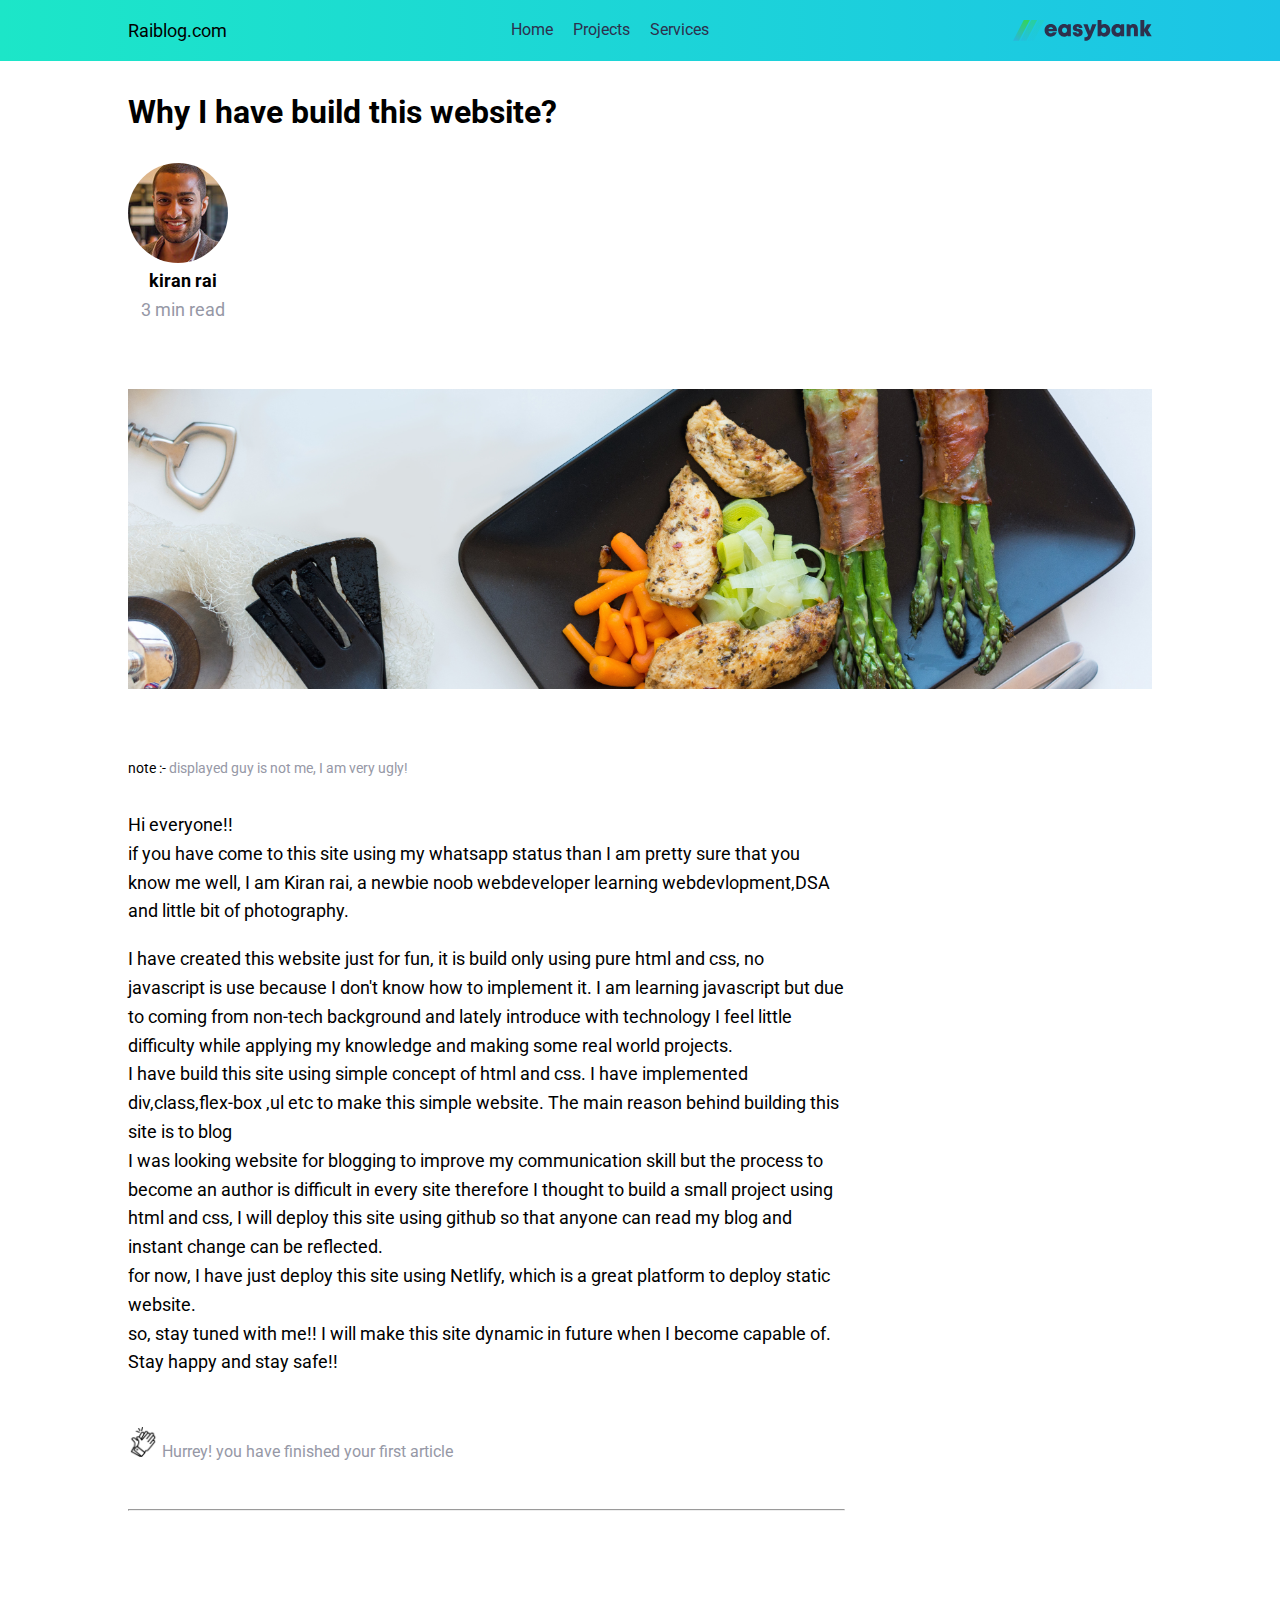
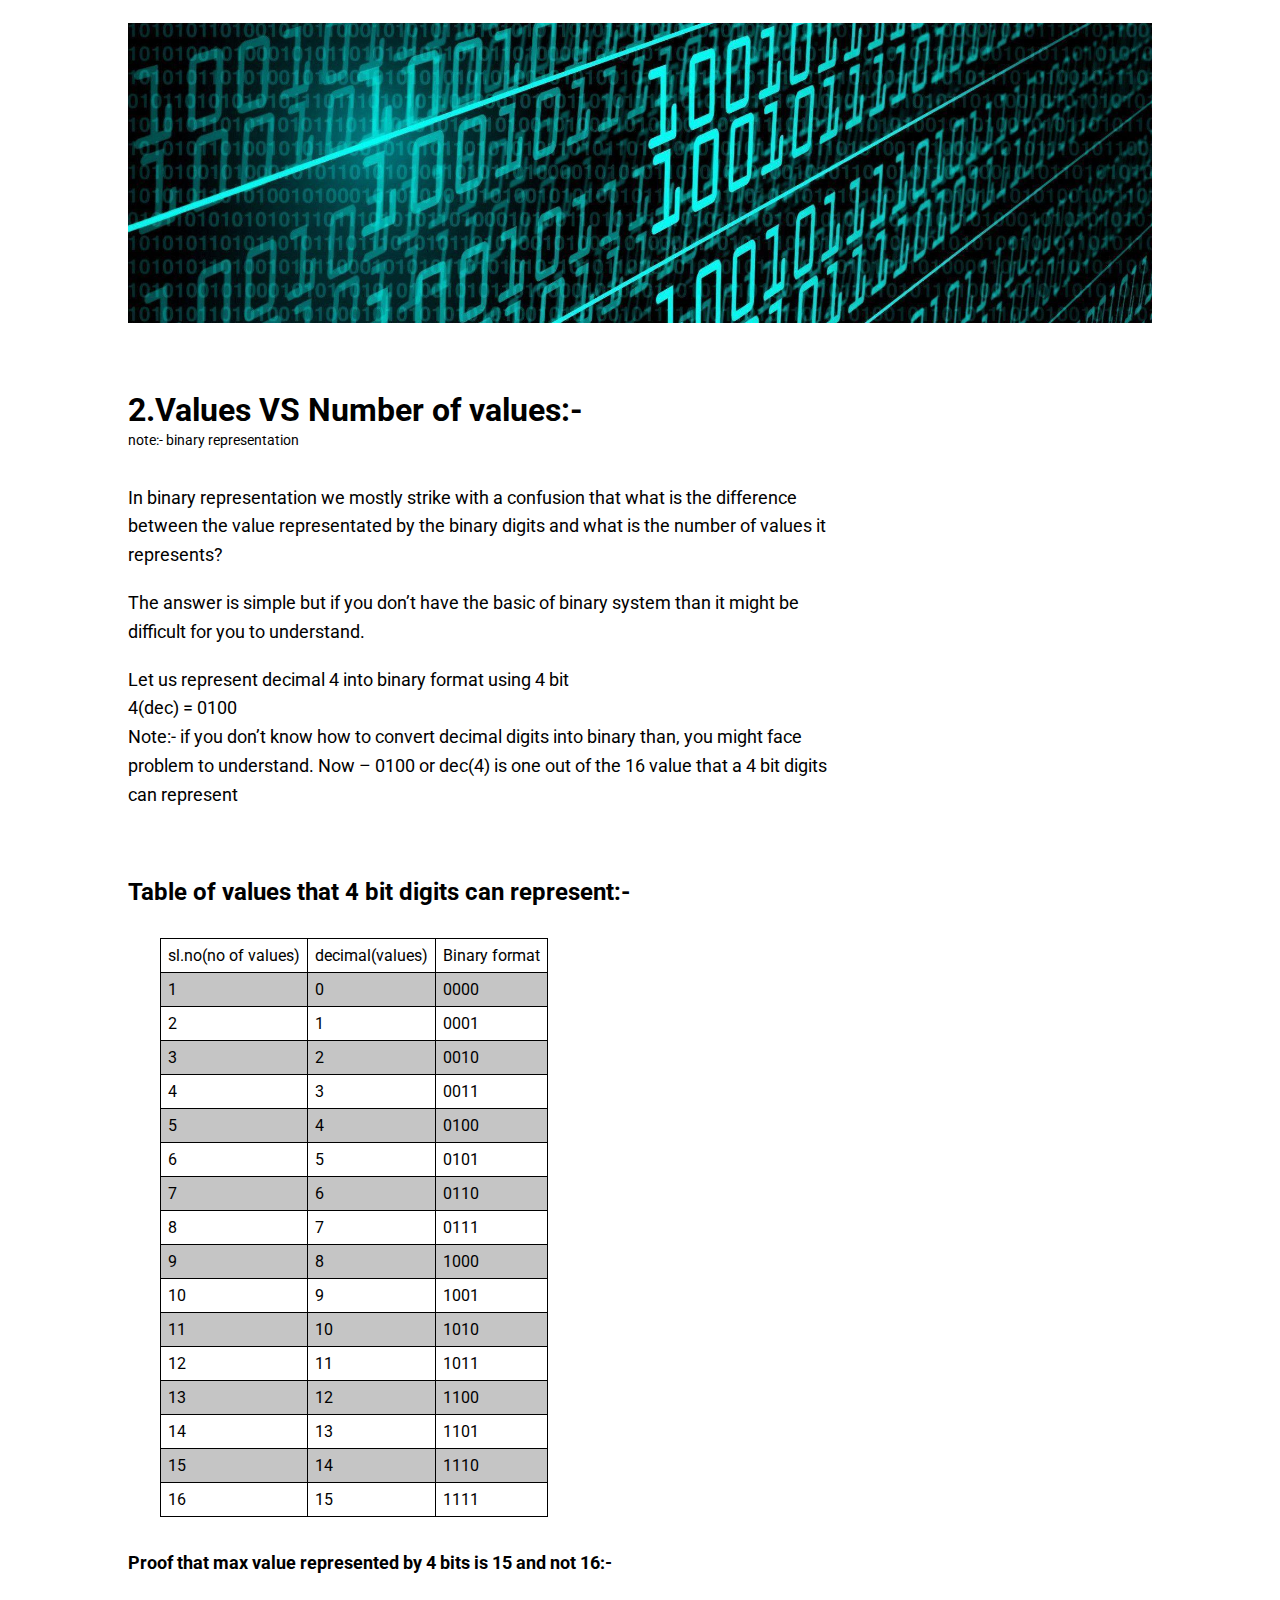
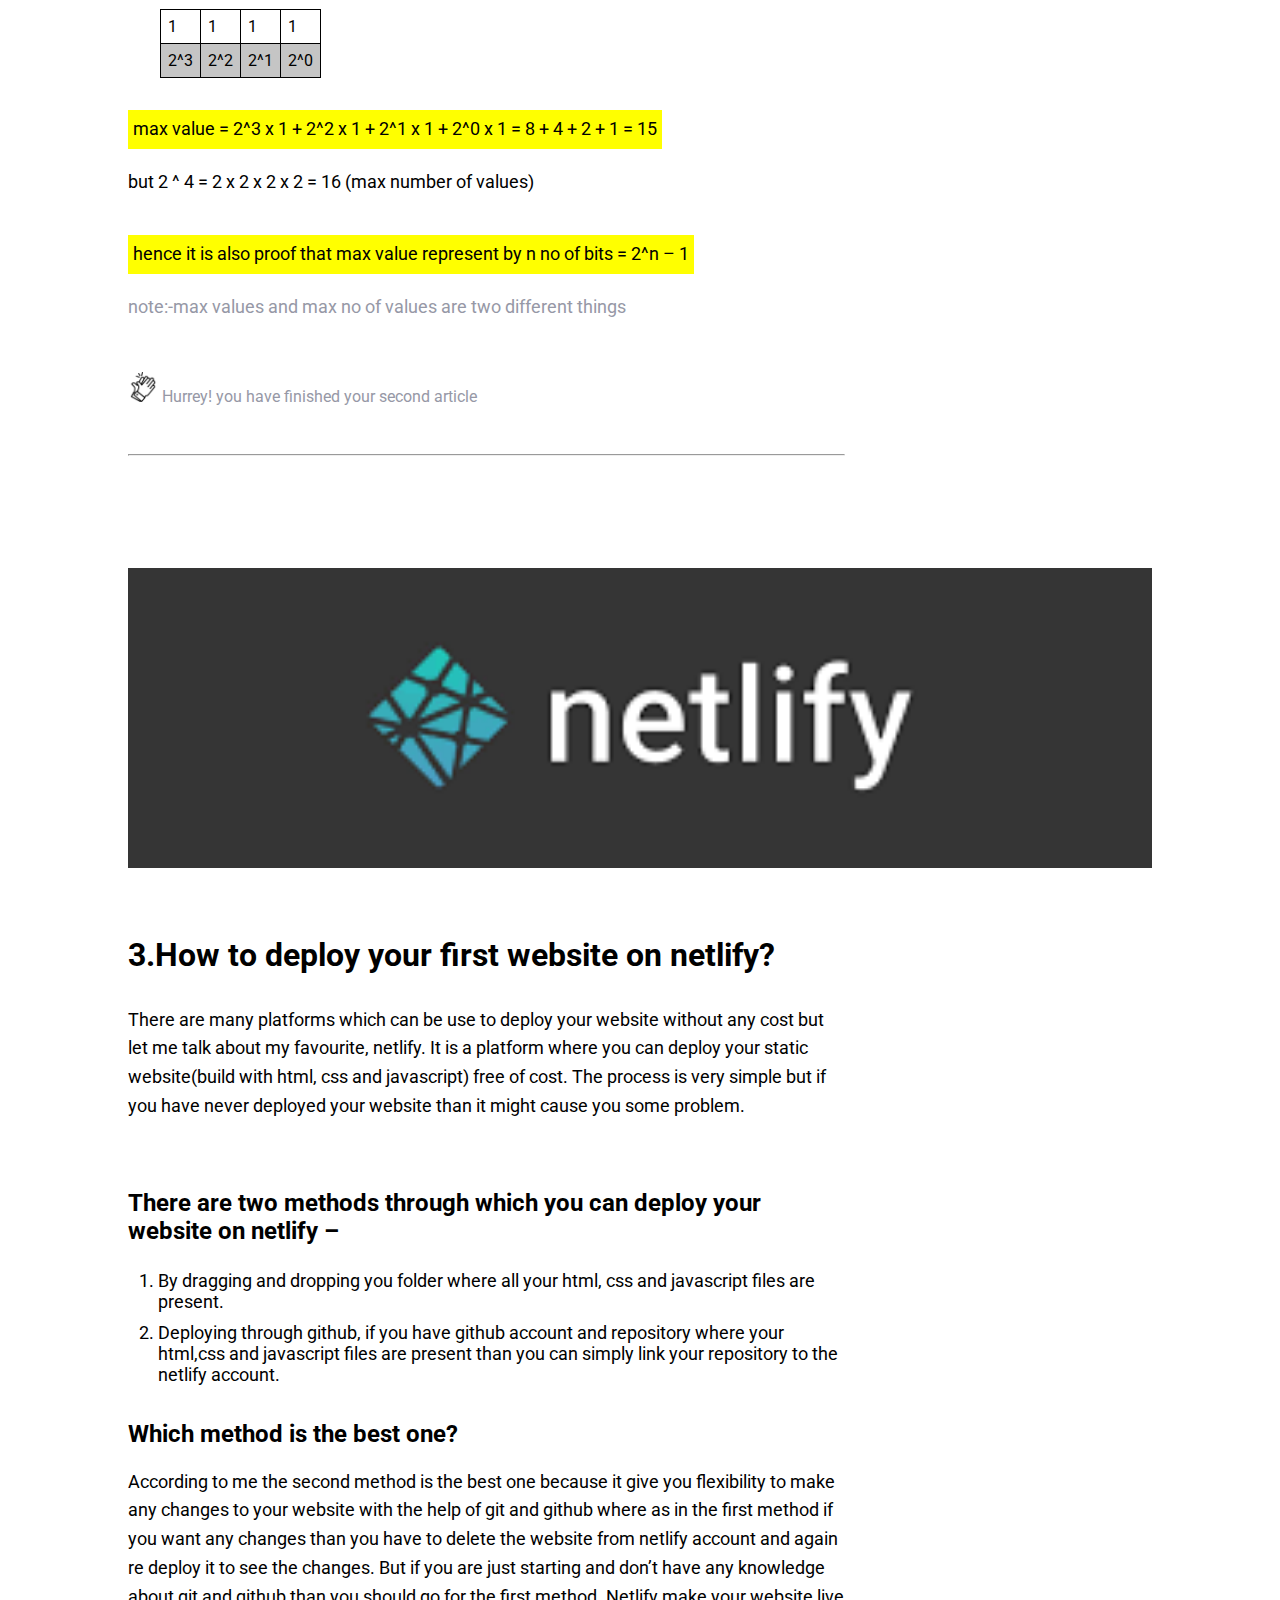
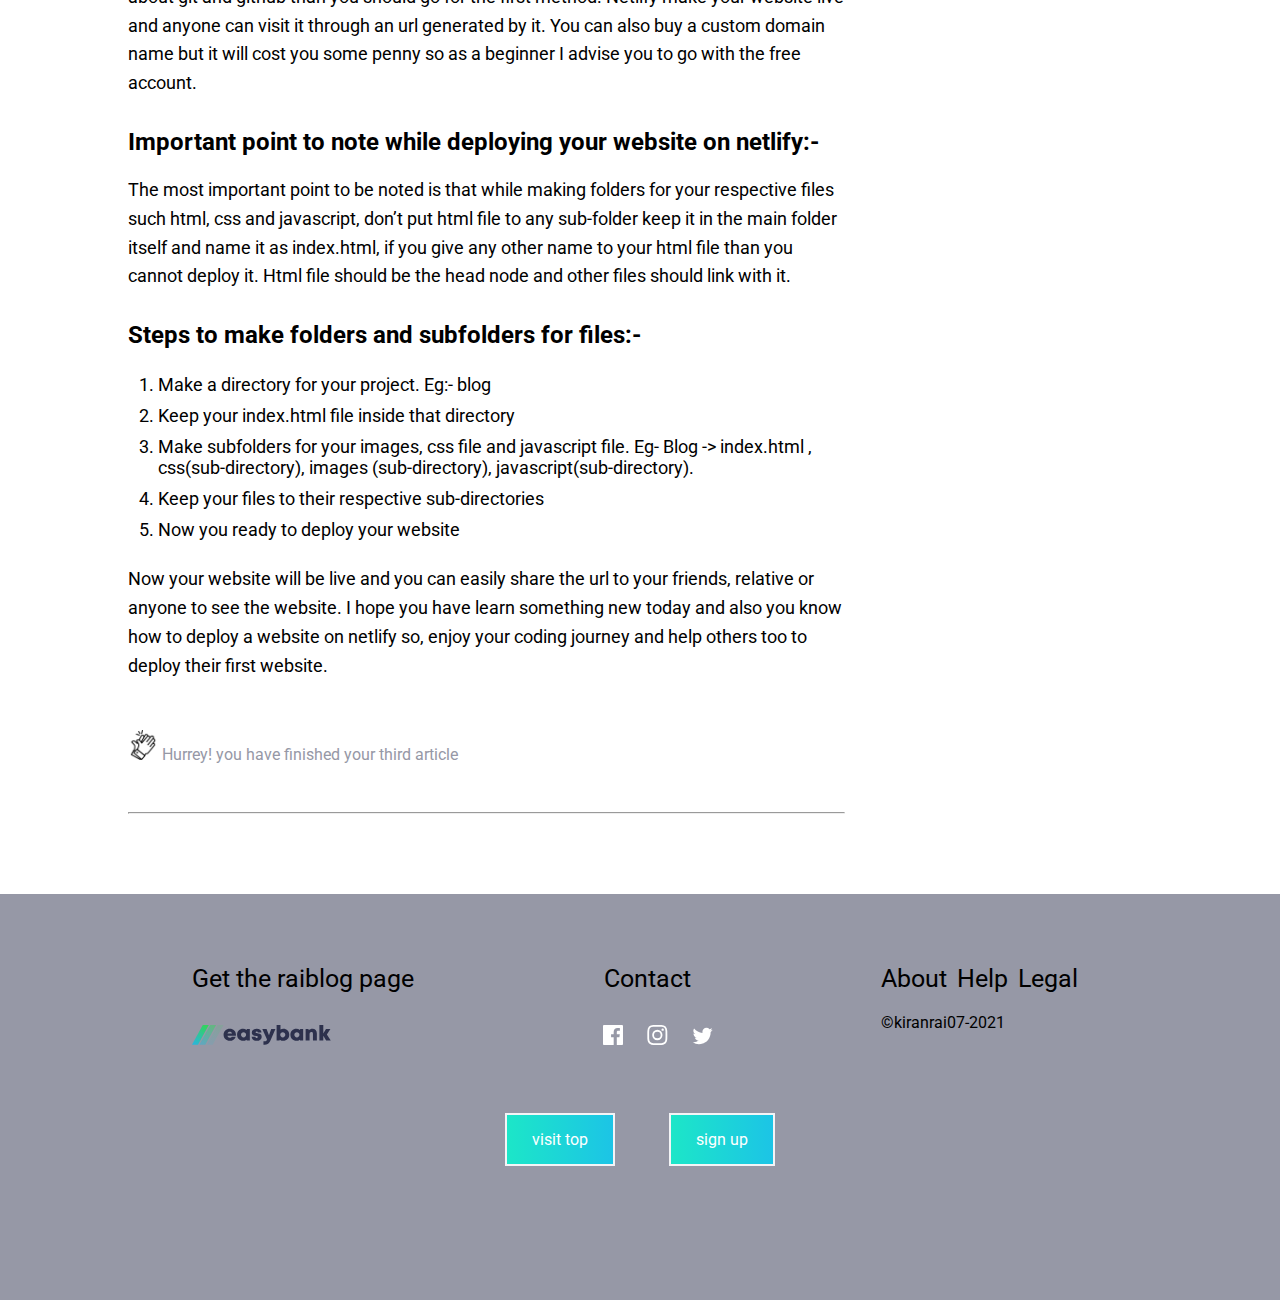
==== commit 31cad5e6: "changes in the html and css file is uploaded" ====
--- a/index.html
+++ b/index.html
@@ -23,6 +23,7 @@
            </div>
        </nav>
         <div class="container">
+        <div class="wrapper">
          <p id="top"></p>
           <h1 >Why I have build this website?</h1>
           <h1></h1>
@@ -47,8 +48,9 @@
                <img src="images/clap.png" class="cheers">
                <span>Hurrey! you have finished your first article</span>
                 </div> 
+                <hr>
             </div>
-            <hr>
+            
             <img src="images/binary.jpg" class="header-image">
             <h1>2.Values VS Number of values:-</h1>
             
@@ -109,7 +111,7 @@
                 <p></p>
                  <p>There are many platforms which can be use to deploy your website without any cost but let me talk about my favourite, netlify. It is a platform where you can deploy your static website(build with html, css and javascript) free of cost. The process is very simple but if you have never deployed your website than it might cause you some problem. </p><br><br>
 
-<p><b>There are two methods through which you can deploy your website on netlify –</b></p><br>
+<h2>There are two methods through which you can deploy your website on netlify –</h2>
 <ol>
     <li>	By dragging and dropping you folder where all your html, css and javascript files are present.</li>
     <li>		Deploying through github, if you have github account and repository where your html,css and javascript files are present than you can simply link your repository to the netlify account.</li>
@@ -145,7 +147,7 @@
              </div>
             
             
-       
+       </div>
         </div>
         <footer>
             <div class="content">
@@ -170,8 +172,9 @@
                 </div>
             </div>
             <div class="link">
+              <div>
                <button class="btn"><a href="#top">visit top</a></button>
-                <button class="btn hide">sign up</button>
+                <button class="btn hide">sign up</button></div>
             </div>
         </footer>
     </body>
--- a/index.css
+++ b/index.css
@@ -11,10 +11,14 @@
 
 }
 .container{
+    width:100%;
+    
+    margin:0 auto;
+    
+}
+.wrapper{
     width:80%;
-    
     margin:0 auto;
-    
 }
 *{
     font-family:'roboto',sans-serif;
@@ -192,13 +196,12 @@
     font-size:25px;
 }
 footer .link{
-    display:flex;
-    display:inline-block;
-    align-items:center;
+
+    text-align:center;
+    margin:4em 0;
     
     /*border:1px solid black;*/
-    margin-left:9rem;
-    margin-top:5rem;
+   
     
     
 }
@@ -214,6 +217,9 @@
     /*outline:1px solid black;*/
     border:2px solid var(--light-grayish-blue);
 }
+.link button:first-child{
+    margin-left:0;
+}
 .link button:hover{
     background:linear-gradient(to right,#1cc4e6,#1ce6c8);
     cursor:pointer;
@@ -229,7 +235,24 @@
     font-size:16px;
     
 }
+
+
+
 @media(max-width:700px){
+    nav.nav-bar{
+        width:100%;
+    }
+    .container h1,h2{
+        font-weight: 300;
+    }
+    
+    .wrapper{
+        width:95%;
+        
+    }
+    .conatiner p{
+        font-size:14px;
+    }
     .nav-bar .nav-box ul{
         display:none;
     }
@@ -270,12 +293,12 @@
     footer p{
         font-size:20px;
     }
-    
-    .link{
-        display:flex;
-        justify-content:center;
-        align-items:center;
-    }
+    .link div{
+        text-align:center;
+    }
+    
+    
+    
     #copyright{
         text-align:center;
     }
